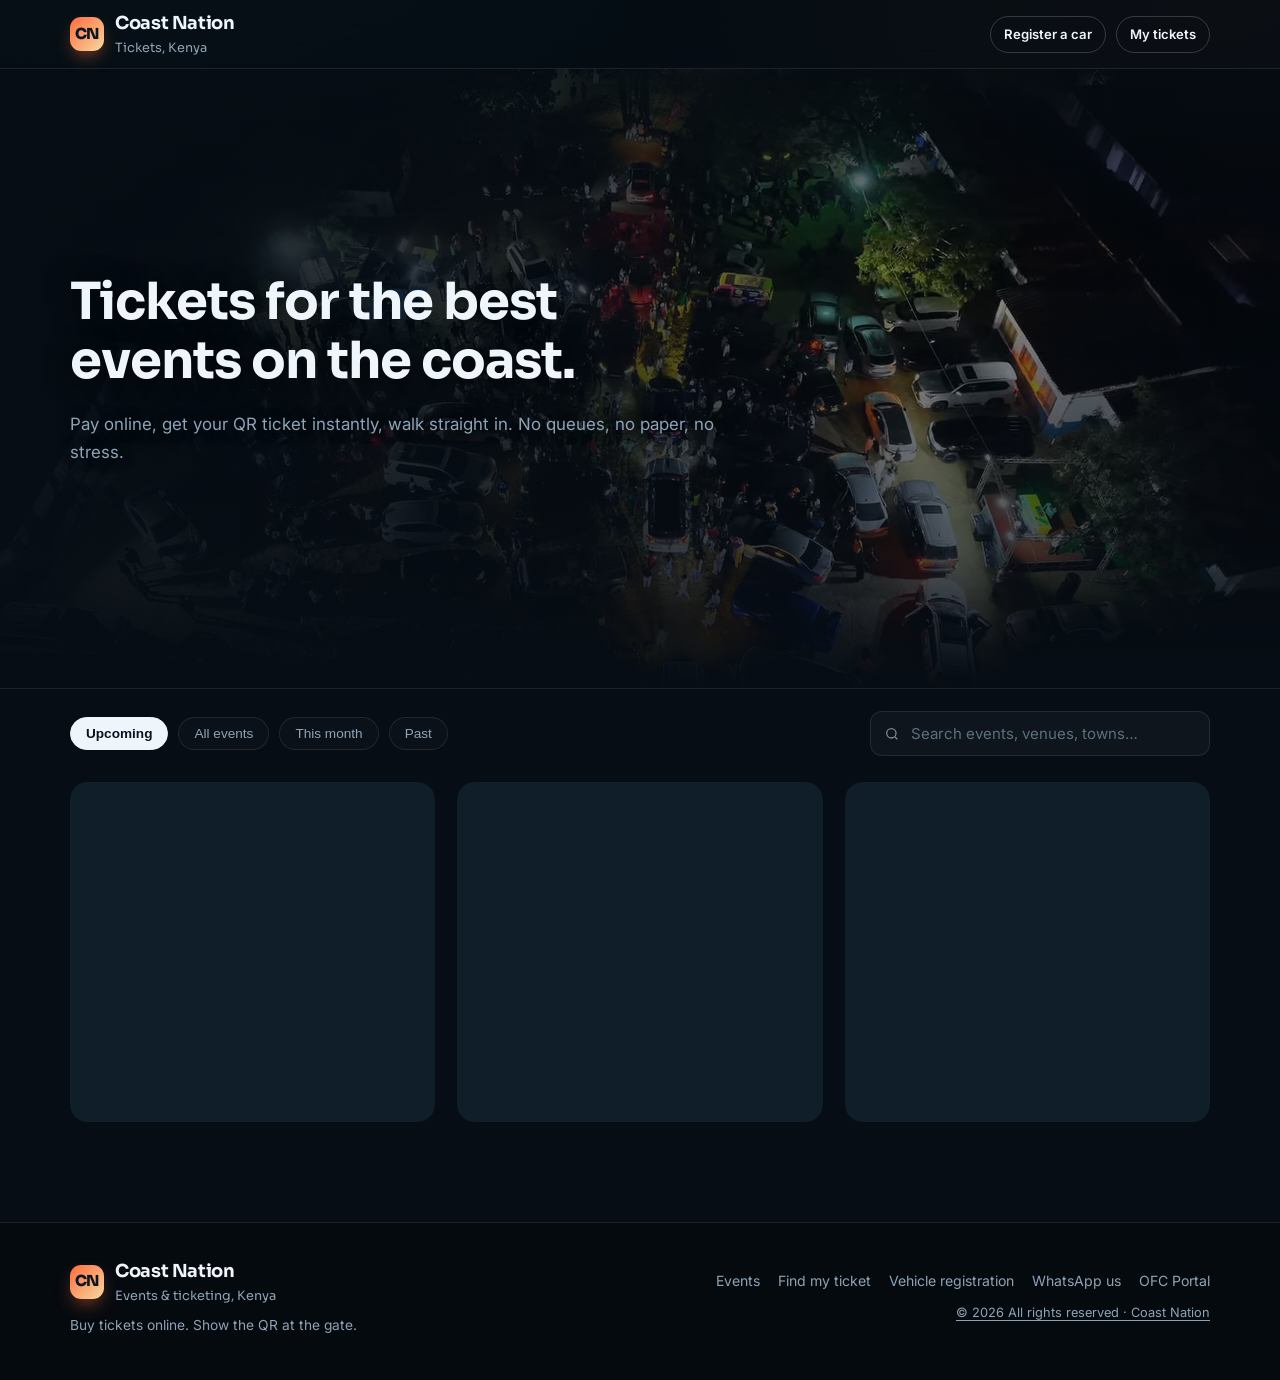
==== index.html @ 771a80d5 "Fix vehicle form submit handler Co-Authored-By: Claude Opus 5.5 <noreply@anthropic.com>" ====
<!DOCTYPE html>
<html lang="en">
<head>
<meta charset="utf-8">
<meta name="viewport" content="width=device-width, initial-scale=1, maximum-scale=1">
<title>Coast Nation — Event tickets in Kenya</title>
<meta name="description" content="Buy tickets online for the best events on the Kenyan coast. Instant QR tickets straight to your phone.">
<link rel="preconnect" href="https://fonts.googleapis.com">
<link rel="preconnect" href="https://fonts.gstatic.com" crossorigin>
<link href="https://fonts.googleapis.com/css2?family=Sora:wght@400;600;700;800&family=Inter:wght@400;500;600;700&display=swap" rel="stylesheet">
<link rel="stylesheet" href="assets/css/style.css?v=202610061915">
</head>
<body>

<header class="topbar" id="topbar"></header>

<section class="hero">
  <div class="hero-media" aria-hidden="true">
    <video id="heroVideo" autoplay muted loop playsinline preload="metadata"
           poster="assets/video/hero-poster.jpg">
      <source src="assets/video/hero.mp4" type="video/mp4">
      <source src="assets/video/hero.webm" type="video/webm">
    </video>
    <div class="hero-scrim"></div>
  </div>
  <div class="wrap hero-content">
    <h1>Tickets for the best<br>events on the coast.</h1>
    <p class="lead">Pay online, get your QR ticket instantly, walk straight in. No queues, no paper, no stress.</p>
    <div class="hero-stats" id="heroStats"></div>
  </div>
</section>

<section class="section">
  <div class="wrap">
    <div class="filters">
      <button class="chip active" data-filter="upcoming">Upcoming</button>
      <button class="chip" data-filter="all">All events</button>
      <button class="chip" data-filter="month">This month</button>
      <button class="chip" data-filter="past">Past</button>
      <div class="search-box">
        <svg width="16" height="16" viewBox="0 0 24 24" fill="none" stroke="currentColor" stroke-width="2"><circle cx="11" cy="11" r="7"/><path d="M20 20l-3.5-3.5"/></svg>
        <input id="search" type="search" placeholder="Search events, venues, towns…">
      </div>
    </div>

    <div class="grid" id="grid">
      <div class="skeleton"></div><div class="skeleton"></div><div class="skeleton"></div>
    </div>
  </div>
</section>

<footer class="footer" id="footer"></footer>

<script src="assets/js/vendor/supabase.js"></script>
<script src="assets/js/config.js?v=202610061915"></script>
<script src="assets/js/common.js?v=202610061915"></script>
<script src="assets/js/public.js?v=202610061915"></script>
</body>
</html>
---- assets/css/style.css ----
/* ============================================================
   Coast Nation — ticketing platform
   ============================================================ */
:root{
  --bg:#060d14;
  --bg-2:#0b1620;
  --card:#101e2a;
  --card-2:#152634;
  --line:rgba(255,255,255,.09);
  --line-strong:rgba(255,255,255,.18);
  --text:#eef5fb;
  --muted:#8ea3b5;
  --coral:#ff6b3d;
  --coral-dim:#e0552a;
  --teal:#2ee6c5;
  --sand:#f7d9a0;
  --danger:#ff5f6d;
  --ok:#3ddc97;
  --warn:#ffc857;
  --radius:18px;
  --radius-sm:12px;
  --shadow:0 18px 40px -18px rgba(0,0,0,.9);
  --maxw:1180px;
}

*{box-sizing:border-box}
html,body{margin:0;padding:0}
/* no double-tap zoom on phones (fast PIN typing, quick taps at the gate); pinch-zoom still works */
html{touch-action:manipulation;-webkit-text-size-adjust:100%}
body{
  background:
    radial-gradient(1100px 600px at 12% -10%, rgba(46,230,197,.10), transparent 60%),
    radial-gradient(900px 500px at 95% 0%, rgba(255,107,61,.12), transparent 60%),
    var(--bg);
  color:var(--text);
  font-family:'Inter',system-ui,-apple-system,'Segoe UI',Roboto,sans-serif;
  font-size:16px;
  line-height:1.6;
  min-height:100vh;
  -webkit-font-smoothing:antialiased;
}
h1,h2,h3,h4{font-family:'Sora',system-ui,sans-serif;line-height:1.15;margin:0 0 .4em;letter-spacing:-.02em}
h1{font-size:clamp(2rem,5vw,3.2rem);font-weight:700}
h2{font-size:clamp(1.4rem,3vw,2rem);font-weight:600}
h3{font-size:1.15rem;font-weight:600}
a{color:inherit;text-decoration:none}
p{margin:0 0 1em}
img{max-width:100%;display:block}
.wrap{width:100%;max-width:var(--maxw);margin:0 auto;padding:0 20px}
.muted{color:var(--muted)}
.small{font-size:.86rem}
.center{text-align:center}
.hidden{display:none !important}

/* ---------- top bar ---------- */
.topbar{
  position:sticky;top:0;z-index:50;
  backdrop-filter:blur(14px);
  background:rgba(6,13,20,.78);
  border-bottom:1px solid var(--line);
}
.topbar-inner{display:flex;align-items:center;justify-content:space-between;gap:16px;height:68px}
.brand{display:flex;align-items:center;gap:11px;font-family:'Sora',sans-serif;font-weight:700;font-size:1.12rem;letter-spacing:-.02em}
.brand-mark{
  width:34px;height:34px;border-radius:11px;flex:none;
  background:linear-gradient(135deg,var(--coral),var(--sand));
  display:grid;place-items:center;color:#0b1620;font-weight:800;font-size:.95rem;
  box-shadow:0 8px 20px -8px var(--coral);
  overflow:hidden;
}
.brand-mark.has-logo{background:var(--card-2);box-shadow:none}
.brand-mark img{width:100%;height:100%;object-fit:cover}
.brand span.sub{color:var(--muted);font-weight:400;font-size:.8rem;display:block;letter-spacing:0}
.nav-actions{display:flex;align-items:center;gap:10px}

/* ---------- buttons ---------- */
.btn{
  display:inline-flex;align-items:center;justify-content:center;gap:8px;
  padding:11px 18px;border-radius:999px;border:1px solid transparent;
  font-weight:600;font-size:.93rem;cursor:pointer;
  transition:transform .12s ease, background .18s ease, border-color .18s ease, opacity .18s;
  font-family:inherit;white-space:nowrap;
}
.btn:active{transform:translateY(1px)}
.btn-primary{background:linear-gradient(135deg,var(--coral),var(--coral-dim));color:#fff;box-shadow:0 12px 26px -14px var(--coral)}
.btn-primary:hover{filter:brightness(1.07)}
.btn-ghost{background:transparent;border-color:var(--line-strong);color:var(--text)}
.btn-ghost:hover{border-color:var(--teal);color:var(--teal)}
.btn-soft{background:var(--card-2);border-color:var(--line);color:var(--text)}
.btn-soft:hover{border-color:var(--line-strong)}
.btn-danger{background:transparent;border-color:rgba(255,95,109,.4);color:var(--danger)}
.btn-danger:hover{background:rgba(255,95,109,.1)}
.btn-sm{padding:7px 13px;font-size:.82rem}
.btn-block{width:100%}
.btn[disabled]{opacity:.5;cursor:not-allowed}

/* ---------- hero (video banner) ---------- */
.hero{
  position:relative;overflow:hidden;padding:0;
  min-height:min(76vh,620px);display:flex;align-items:center;
  border-bottom:1px solid var(--line);
}
.hero-media{position:absolute;inset:0;z-index:0;background:#06121b}
.hero-media video{
  width:100%;height:100%;object-fit:cover;display:block;
  filter:saturate(1.06) contrast(1.03);
}
.hero-scrim{
  position:absolute;inset:0;
  background:
    linear-gradient(90deg, rgba(6,13,20,.94) 0%, rgba(6,13,20,.78) 38%, rgba(6,13,20,.34) 72%, rgba(6,13,20,.55) 100%),
    linear-gradient(180deg, rgba(6,13,20,.70) 0%, rgba(6,13,20,.12) 32%, rgba(6,13,20,.55) 78%, var(--bg) 100%);
}
.hero-content{position:relative;z-index:1;padding-top:66px;padding-bottom:58px}
.hero h1{text-shadow:0 2px 26px rgba(0,0,0,.6)}
.hero-content .lead{text-shadow:0 1px 14px rgba(0,0,0,.7)}
@media (prefers-reduced-motion: reduce){
  .hero-media video{display:none}
  .hero-media{background:#06121b url(../video/hero-poster.jpg) center/cover no-repeat}
}
.hero .eyebrow{
  display:inline-flex;align-items:center;gap:8px;
  font-size:.76rem;letter-spacing:.16em;text-transform:uppercase;
  color:var(--teal);border:1px solid rgba(46,230,197,.28);
  padding:6px 14px;border-radius:999px;margin-bottom:20px;background:rgba(46,230,197,.06)
}
.hero p.lead{font-size:1.06rem;color:var(--muted);max-width:60ch}
.hero-stats{display:flex;gap:28px;flex-wrap:wrap;margin-top:26px}
.hero-stat b{display:block;font-family:'Sora',sans-serif;font-size:1.5rem}
.hero-stat span{font-size:.8rem;color:var(--muted);text-transform:uppercase;letter-spacing:.1em}

/* ---------- filter bar ---------- */
.filters{display:flex;gap:10px;flex-wrap:wrap;align-items:center;margin:8px 0 26px}
.chip{
  padding:8px 15px;border-radius:999px;border:1px solid var(--line);
  background:rgba(255,255,255,.02);font-size:.85rem;cursor:pointer;color:var(--muted);
  transition:.16s;
}
.chip:hover{border-color:var(--line-strong);color:var(--text)}
.chip.active{background:var(--text);color:#0a1420;border-color:var(--text);font-weight:600}
.search-box{position:relative;margin-left:auto;min-width:230px;flex:1;max-width:340px}
.search-box input{padding-left:40px}
.search-box svg{position:absolute;left:14px;top:50%;transform:translateY(-50%);opacity:.5}

/* ---------- grid + cards ---------- */
.grid{display:grid;gap:22px;grid-template-columns:repeat(auto-fill,minmax(280px,1fr))}
.event-card{
  background:linear-gradient(180deg,var(--card),var(--bg-2));
  border:1px solid var(--line);border-radius:var(--radius);
  overflow:hidden;display:flex;flex-direction:column;
  transition:transform .2s ease,border-color .2s ease,box-shadow .2s ease;
}
.event-card:hover{transform:translateY(-4px);border-color:var(--line-strong);box-shadow:var(--shadow)}
.event-img{position:relative;aspect-ratio:1/1;background:var(--card-2);overflow:hidden}
.event-img img{width:100%;height:100%;object-fit:cover}
.event-img .placeholder{
  width:100%;height:100%;display:grid;place-items:center;
  background:linear-gradient(135deg,#123044,#1d4a4a);color:rgba(255,255,255,.25);
  font-family:'Sora',sans-serif;font-size:2rem;font-weight:700;
}
.date-badge{
  position:absolute;top:12px;left:12px;background:rgba(6,13,20,.86);backdrop-filter:blur(8px);
  border:1px solid var(--line-strong);border-radius:12px;padding:7px 11px;text-align:center;line-height:1.1;
}
.date-badge b{display:block;font-family:'Sora',sans-serif;font-size:1.15rem}
.date-badge span{font-size:.66rem;letter-spacing:.14em;text-transform:uppercase;color:var(--muted)}
.tag{
  position:absolute;top:12px;right:12px;background:rgba(255,107,61,.92);color:#fff;
  font-size:.7rem;font-weight:700;letter-spacing:.08em;text-transform:uppercase;padding:5px 10px;border-radius:999px;
}
.tag.soldout{background:rgba(255,95,109,.92)}
.event-body{padding:16px 17px 18px;display:flex;flex-direction:column;gap:7px;flex:1}
.event-body h3{margin:0}
.meta-row{display:flex;align-items:center;gap:7px;color:var(--muted);font-size:.85rem}
.event-foot{margin-top:auto;padding-top:14px;display:flex;align-items:flex-end;justify-content:space-between;gap:10px}
.price{font-family:'Sora',sans-serif;font-weight:600;font-size:.92rem;line-height:1.32;min-width:0}
.price small{color:var(--muted);font-weight:400;font-size:.68rem;display:block;letter-spacing:.12em;text-transform:uppercase;margin-bottom:2px}

/* ---------- sections ---------- */
.section{padding:14px 0 60px}
.section-head{display:flex;align-items:end;justify-content:space-between;gap:16px;margin-bottom:18px;flex-wrap:wrap}

/* ---------- empty / loading ---------- */
.empty{
  border:1px dashed var(--line-strong);border-radius:var(--radius);
  padding:54px 24px;text-align:center;color:var(--muted);
}
.skeleton{background:var(--card);border-radius:var(--radius);height:340px;animation:pulse 1.4s ease-in-out infinite}
@keyframes pulse{0%,100%{opacity:.45}50%{opacity:.8}}
.spinner{
  width:18px;height:18px;border-radius:50%;border:2px solid rgba(255,255,255,.25);
  border-top-color:#fff;animation:spin .7s linear infinite;display:inline-block;
}
@keyframes spin{to{transform:rotate(360deg)}}

/* ---------- forms ---------- */
label{display:block;font-size:.82rem;font-weight:600;color:var(--muted);margin-bottom:6px;letter-spacing:.01em}
input,select,textarea{
  width:100%;padding:12px 14px;border-radius:var(--radius-sm);
  background:rgba(255,255,255,.035);border:1px solid var(--line);
  color:var(--text);font-family:inherit;font-size:.94rem;transition:.16s;
}
input:focus,select:focus,textarea:focus{outline:none;border-color:var(--teal);background:rgba(46,230,197,.05)}
input::placeholder,textarea::placeholder{color:#59707f}
textarea{min-height:100px;resize:vertical}
select option{background:var(--bg-2);color:var(--text)}
/* iPhone zooms into any field under 16px when it's focused */
@media (max-width:820px){input,select,textarea{font-size:16px}}
.field{margin-bottom:16px}
.field-row{display:grid;gap:14px;grid-template-columns:1fr 1fr}
.field-row-3{display:grid;gap:14px;grid-template-columns:repeat(3,1fr)}
.checkbox{display:flex;align-items:center;gap:10px;font-size:.9rem;color:var(--text);font-weight:500}
.checkbox input{width:auto;margin:0}

/* ---------- panels ---------- */
.panel{background:var(--card);border:1px solid var(--line);border-radius:var(--radius);padding:22px}
.panel + .panel{margin-top:18px}
.panel-head{display:flex;align-items:center;justify-content:space-between;gap:14px;margin-bottom:16px;flex-wrap:wrap}

/* ---------- event detail ---------- */
.detail{display:grid;grid-template-columns:minmax(0,1fr) 380px;gap:34px;padding:34px 0 60px;align-items:start}
.detail-top{display:grid;grid-template-columns:260px minmax(0,1fr);gap:24px;align-items:start}
.detail-poster{border-radius:var(--radius);overflow:hidden;border:1px solid var(--line);aspect-ratio:1/1;background:var(--card-2)}
.detail-poster img{width:100%;height:100%;object-fit:cover}
.info-list{display:grid;gap:12px;margin:22px 0}
.info-item{display:flex;gap:12px;align-items:flex-start;padding:13px 15px;background:rgba(255,255,255,.025);border:1px solid var(--line);border-radius:var(--radius-sm)}
.info-item .k{font-size:.72rem;text-transform:uppercase;letter-spacing:.12em;color:var(--muted)}
.info-item .v{font-weight:600}
.buy-box{position:sticky;top:88px}
.tt-option{
  border:1px solid var(--line);border-radius:var(--radius-sm);padding:14px;
  display:flex;align-items:center;justify-content:space-between;gap:12px;margin-bottom:10px;
  background:rgba(255,255,255,.02);transition:.16s;
}
.tt-option:hover{border-color:var(--line-strong)}
.tt-option.picked{border-color:var(--teal);background:rgba(46,230,197,.06)}
.tt-option .name{font-weight:600}
.qty{display:flex;align-items:center;gap:8px}
.qty button{
  width:30px;height:30px;border-radius:9px;border:1px solid var(--line-strong);
  background:transparent;color:var(--text);cursor:pointer;font-size:1rem;line-height:1;
}
.qty button:hover{border-color:var(--teal);color:var(--teal)}
.qty span{min-width:22px;text-align:center;font-weight:600}
.total-row{display:flex;justify-content:space-between;align-items:center;padding:14px 0;border-top:1px solid var(--line);margin-top:8px}
.total-row b{font-family:'Sora',sans-serif;font-size:1.3rem}

/* ---------- ticket / confirmation ---------- */
.ticket-stub{
  background:linear-gradient(135deg,var(--card),var(--card-2));
  border:1px solid var(--line-strong);border-radius:var(--radius);
  padding:20px;display:flex;gap:20px;align-items:center;margin-bottom:14px;flex-wrap:wrap;
}
.ticket-stub .qr{background:#fff;padding:8px;border-radius:12px;flex:none;line-height:0}
.ticket-stub .qr svg{display:block;width:132px;height:132px}
.ticket-stub .qr.qr-fallback{background:#fff;color:#0b1620;width:132px;height:132px;display:grid;place-items:center;text-align:center;padding:10px;line-height:1.3}
.qr-fallback-inner b{display:block;font-family:ui-monospace,'SF Mono',Menlo,monospace;font-size:.9rem;letter-spacing:.04em;margin-top:6px;word-break:break-all}
.ticket-poster{width:64px;height:64px;border-radius:10px;object-fit:cover;flex:none;border:1px solid var(--line-strong);display:block}
.ticket-poster.placeholder{display:grid;place-items:center;background:linear-gradient(135deg,#123044,#1d4a4a);font-family:Sora,sans-serif;font-weight:700;color:rgba(255,255,255,.4)}
.ticket-head{display:flex;gap:12px;align-items:center;margin-bottom:6px}
@media print{.ticket-poster{-webkit-print-color-adjust:exact;print-color-adjust:exact}}
.ticket-code{font-family:ui-monospace,'SF Mono',Menlo,monospace;font-size:1.05rem;letter-spacing:.08em;color:var(--sand)}

/* ---------- badges ---------- */
.badge{display:inline-flex;align-items:center;gap:6px;padding:4px 10px;border-radius:999px;font-size:.74rem;font-weight:700;letter-spacing:.04em;text-transform:uppercase}
.badge.ok{background:rgba(61,220,151,.14);color:var(--ok)}
.badge.warn{background:rgba(255,200,87,.14);color:var(--warn)}
.badge.bad{background:rgba(255,95,109,.14);color:var(--danger)}
.badge.info{background:rgba(46,230,197,.13);color:var(--teal)}
.badge.dim{background:rgba(255,255,255,.07);color:var(--muted)}

/* ---------- tables ---------- */
.table-wrap{overflow-x:auto;border:1px solid var(--line);border-radius:var(--radius)}
table{width:100%;border-collapse:collapse;font-size:.89rem;min-width:620px}
th{
  text-align:left;padding:12px 14px;background:rgba(255,255,255,.03);
  font-size:.72rem;letter-spacing:.12em;text-transform:uppercase;color:var(--muted);font-weight:700;
  white-space:nowrap;
}
td{padding:13px 14px;border-top:1px solid var(--line);vertical-align:middle}
tbody tr:hover{background:rgba(255,255,255,.02)}

/* ---------- footer ---------- */
.footer{border-top:1px solid var(--line);padding:34px 0 44px;margin-top:40px;background:rgba(0,0,0,.25)}
.footer-inner{display:flex;justify-content:space-between;gap:20px;flex-wrap:wrap;align-items:center}
.footer-links{display:flex;gap:18px;flex-wrap:wrap;font-size:.88rem;color:var(--muted)}
.footer-links a:hover{color:var(--teal)}
#secretKey{
  text-decoration:underline;text-underline-offset:3px;cursor:pointer;
  color:var(--muted);font-size:.8rem;user-select:none;-webkit-user-select:none;
  transition:color .2s;
}
#secretKey:hover{color:#a9bccc}
#secretKey.armed{color:var(--sand)}

/* ---------- toast ---------- */
#toast{
  position:fixed;left:50%;bottom:26px;transform:translateX(-50%) translateY(140%);
  background:var(--card-2);border:1px solid var(--line-strong);border-radius:14px;
  padding:13px 20px;box-shadow:var(--shadow);z-index:200;max-width:92vw;
  transition:transform .28s cubic-bezier(.2,.8,.3,1);font-size:.92rem;
}
#toast.show{transform:translateX(-50%) translateY(0)}
#toast.err{border-color:rgba(255,95,109,.5)}
#toast.ok{border-color:rgba(61,220,151,.5)}
#toast.warn{border-color:rgba(255,200,87,.55)}

/* the Settings door — hidden from a staff account */
.side-nav button.hidden{display:none}

/* ---------- modal ---------- */
.modal-backdrop{
  position:fixed;inset:0;background:rgba(3,8,12,.8);backdrop-filter:blur(6px);
  z-index:150;display:flex;align-items:flex-start;justify-content:center;padding:28px 16px;overflow-y:auto;
}
.modal{
  background:var(--bg-2);border:1px solid var(--line-strong);border-radius:var(--radius);
  width:100%;max-width:680px;box-shadow:var(--shadow);margin:auto 0;
}
.modal-head{display:flex;align-items:center;justify-content:space-between;padding:20px 22px;border-bottom:1px solid var(--line)}
.modal-body{padding:22px}
.modal-foot{padding:16px 22px;border-top:1px solid var(--line);display:flex;justify-content:flex-end;gap:10px}
.x-btn{background:none;border:none;color:var(--muted);font-size:1.5rem;cursor:pointer;line-height:1;padding:0 4px}
.x-btn:hover{color:var(--text)}

/* ---------- admin ---------- */
.pin-screen{min-height:100vh;display:grid;place-items:center;padding:24px}
.pin-card{width:100%;max-width:380px;background:var(--card);border:1px solid var(--line);border-radius:22px;padding:34px 28px;text-align:center;box-shadow:var(--shadow)}
.pin-dots{display:flex;gap:9px;justify-content:center;margin:22px 0}
.pin-dot{width:12px;height:12px;border-radius:50%;border:1.5px solid var(--line-strong);transition:.2s}
.pin-dot.filled{background:var(--coral);border-color:var(--coral);transform:scale(1.12)}
.keypad{display:grid;grid-template-columns:repeat(3,1fr);gap:11px;margin-top:8px}
.keypad button{
  aspect-ratio:1.55/1;border-radius:14px;border:1px solid var(--line);
  background:rgba(255,255,255,.03);color:var(--text);font-size:1.25rem;font-family:'Sora',sans-serif;cursor:pointer;transition:.13s;
}
.keypad button:hover{background:rgba(255,255,255,.08);border-color:var(--line-strong)}
.keypad button:active{transform:scale(.96)}
.shake{animation:shake .4s}
@keyframes shake{0%,100%{transform:translateX(0)}20%{transform:translateX(-9px)}40%{transform:translateX(9px)}60%{transform:translateX(-5px)}80%{transform:translateX(5px)}}

.admin-shell{display:grid;grid-template-columns:238px 1fr;min-height:100vh}
.sidebar{background:rgba(0,0,0,.28);border-right:1px solid var(--line);padding:22px 16px;position:sticky;top:0;height:100vh;overflow-y:auto}
.side-nav{display:flex;flex-direction:column;gap:4px;margin-top:22px}
.side-nav button{
  display:flex;align-items:center;gap:11px;width:100%;text-align:left;
  padding:11px 13px;border-radius:12px;border:none;background:transparent;
  color:var(--muted);font-family:inherit;font-size:.93rem;font-weight:500;cursor:pointer;transition:.15s;
}
.side-nav button:hover{background:rgba(255,255,255,.05);color:var(--text)}
.side-nav button.active{background:rgba(255,107,61,.14);color:var(--coral);font-weight:600}
.side-nav button svg{width:18px;height:18px;flex:none}
.admin-main{padding:26px 28px 70px;overflow-x:hidden}
.admin-head{display:flex;align-items:center;justify-content:space-between;gap:16px;margin-bottom:26px;flex-wrap:wrap}
.stat-grid{display:grid;gap:15px;grid-template-columns:repeat(auto-fit,minmax(196px,1fr));margin-bottom:26px}
.stat{background:var(--card);border:1px solid var(--line);border-radius:var(--radius);padding:17px 19px}
.stat .k{font-size:.72rem;letter-spacing:.12em;text-transform:uppercase;color:var(--muted)}
.stat .v{font-family:'Sora',sans-serif;font-size:clamp(1.25rem,2.1vw,1.7rem);font-weight:700;margin-top:4px;letter-spacing:-.02em;white-space:nowrap;overflow:hidden;text-overflow:ellipsis}
.stat.accent .v{color:var(--coral)}
.stat.teal .v{color:var(--teal)}
.stat.loss .v{color:var(--danger)}

/* ---------- expected results (the ledger) ---------- */
.ledger-grid{display:grid;gap:18px;grid-template-columns:repeat(auto-fit,minmax(330px,1fr))}
.ledger-side{border-top:2px solid transparent}
.ledger-side.income{border-top-color:rgba(46,230,197,.55)}
.ledger-side.expense{border-top-color:rgba(255,95,109,.5)}
.amt-in{color:var(--teal)}
.amt-out{color:var(--danger)}

.cat-chips{display:flex;flex-wrap:wrap;gap:7px;margin:0 0 14px}
.cat-chips .chip{
  display:inline-flex;align-items:center;gap:7px;background:rgba(255,255,255,.04);
  border:1px solid var(--line);border-radius:999px;padding:5px 11px;font-size:.78rem;
}
.cat-chips .chip b{font-size:.78rem}

.ledger-row{
  display:flex;align-items:center;gap:12px;padding:11px 0;border-top:1px solid var(--line);
}
.ledger-row:first-of-type{border-top:none}
.ledger-row .row-actions{min-width:0}

.icon-btn{
  background:rgba(255,255,255,.04);border:1px solid var(--line);color:var(--muted);
  border-radius:9px;padding:6px 7px;cursor:pointer;display:inline-flex;line-height:0;
  transition:color .15s,border-color .15s,background .15s;
}
.icon-btn:hover{color:var(--text);border-color:var(--line-strong);background:rgba(255,255,255,.07)}
.icon-btn.danger:hover{color:var(--danger);border-color:rgba(255,95,109,.5)}

.ledger-bottom{
  margin-top:20px;display:flex;align-items:center;justify-content:space-between;
  gap:16px;flex-wrap:wrap;
}
.ledger-bottom.good{border-color:rgba(46,230,197,.4);background:rgba(46,230,197,.06)}
.ledger-bottom.bad{border-color:rgba(255,95,109,.4);background:rgba(255,95,109,.06)}
.ledger-sum{display:flex;align-items:baseline;gap:10px;flex-wrap:wrap;font-family:'Sora',sans-serif}
.ledger-sum .op{color:var(--muted);font-weight:600}
.ledger-sum b{font-size:1.35rem;letter-spacing:-.02em}

/* ---------- charts ---------- */
.chart-grid{display:grid;gap:16px;grid-template-columns:repeat(auto-fit,minmax(340px,1fr));margin-bottom:16px}
.chart-grid.full{grid-template-columns:1fr}
figure.chart{
  margin:0;background:var(--card);border:1px solid var(--line);
  border-radius:var(--radius);padding:18px 20px 14px;
}
figure.chart figcaption{margin-bottom:12px}
figure.chart figcaption h3{margin:0 0 2px;font-size:1rem}
figure.chart figcaption p{margin:0}
.chart-plot{position:relative}
.chart-plot svg{width:100%;height:220px;display:block;overflow:visible}
.chart-plot svg.c-hbars{height:auto}
.chart-plot svg [hidden]{display:none}
.c-grid{stroke:rgba(255,255,255,.10);stroke-width:1}
.c-axis{fill:var(--muted);font-size:11px;font-family:'Inter',sans-serif;letter-spacing:.02em}
.c-cross{stroke:rgba(255,255,255,.28);stroke-width:1}
.c-name{fill:var(--text);font-size:13px;font-family:'Inter',sans-serif;font-weight:500}
.c-value{fill:var(--muted);font-size:13px;font-family:'Sora',sans-serif;font-weight:600}
.c-track{fill:rgba(255,255,255,.055)}
.c-row:hover .c-track{fill:rgba(255,255,255,.1)}
.chart-tip{
  position:absolute;top:-4px;transform:translateY(-100%);
  background:var(--bg-2);border:1px solid var(--line-strong);border-radius:10px;
  padding:7px 11px;font-size:.8rem;pointer-events:none;white-space:nowrap;
  box-shadow:var(--shadow);z-index:5;
}
.chart-tip b{display:block;font-family:'Sora',sans-serif}
.chart-tip span{color:var(--muted)}
.chart-table{margin-top:12px}
.chart-table summary{cursor:pointer;color:var(--muted);font-size:.8rem;list-style:none}
.chart-table summary::-webkit-details-marker{display:none}
.chart-table summary::before{content:"▸ ";}
.chart-table[open] summary::before{content:"▾ ";}
.chart-table table{min-width:0;margin-top:10px;font-size:.82rem}
.chart-table td,.chart-table th{padding:6px 10px}
.chart-table{max-height:none}
.chart-table > table{display:block;max-height:240px;overflow:auto}

.status-rows{display:grid;gap:12px}
.status-row{display:grid;grid-template-columns:130px 1fr 92px;gap:12px;align-items:center}
.status-key{display:flex;align-items:center;gap:8px;font-size:.88rem;font-weight:500}
.status-key i{width:10px;height:10px;border-radius:3px;flex:none}
.status-track{height:12px;border-radius:99px;background:rgba(255,255,255,.055);overflow:hidden}
.status-track i{display:block;height:100%;border-radius:99px}
.status-val{text-align:right;font-family:'Sora',sans-serif;font-weight:600}

/* ---------- segmented picker + OTP ---------- */
.seg{display:flex;gap:8px}
.seg-btn{
  flex:1;padding:13px 10px;border-radius:var(--radius-sm);
  border:1px solid var(--line);background:rgba(255,255,255,.02);
  color:var(--muted);font-family:inherit;font-size:.95rem;font-weight:600;cursor:pointer;transition:.16s;
}
.seg-btn:hover:not([disabled]){border-color:var(--line-strong);color:var(--text)}
.seg-btn.active{border-color:var(--teal);background:rgba(46,230,197,.08);color:var(--teal)}
.seg-btn[disabled]{opacity:.4;cursor:not-allowed}

.otp{display:flex;gap:9px;justify-content:space-between;max-width:340px}
.otp-box{
  width:100%;aspect-ratio:3/4;max-width:50px;text-align:center;
  font-size:1.5rem;font-family:'Sora',sans-serif;font-weight:600;
  padding:0;border-radius:var(--radius-sm);
}
.otp-box:focus{border-color:var(--coral);background:rgba(255,107,61,.06)}

/* ---------- verify page ---------- */
.verify-wrap{min-height:100vh;display:grid;place-items:center;padding:24px}
.verify-card{width:100%;max-width:440px;background:var(--card);border:1px solid var(--line);border-radius:22px;padding:30px;box-shadow:var(--shadow)}
.verify-head{display:flex;align-items:center;gap:14px;margin-bottom:20px}
.verify-icon{width:56px;height:56px;border-radius:50%;display:grid;place-items:center;flex:none}
.verify-icon svg{width:30px;height:30px}
.verify-card.ok .verify-icon{background:rgba(61,220,151,.14);color:var(--ok)}
.verify-card.warn .verify-icon{background:rgba(255,200,87,.14);color:var(--warn)}
.verify-card.bad .verify-icon{background:rgba(255,95,109,.14);color:var(--danger)}
.verify-card.ok{border-color:rgba(61,220,151,.45)}
.verify-card.warn{border-color:rgba(255,200,87,.45)}
.verify-card.bad{border-color:rgba(255,95,109,.45)}
.verify-title{font-family:'Sora',sans-serif;font-size:1.4rem;font-weight:700;line-height:1.2}
.verify-rows{display:grid;gap:1px;background:var(--line);border-radius:var(--radius-sm);overflow:hidden;margin:18px 0}
.verify-rows > div{background:var(--card);padding:12px 14px;display:flex;justify-content:space-between;gap:14px;font-size:.92rem}
.verify-rows .k{color:var(--muted)}
.verify-rows .v{font-weight:600;text-align:right}

.setup-steps{margin:0 0 18px;padding-left:20px;color:var(--muted);line-height:1.65}
.setup-steps li{margin-bottom:7px}
.setup-steps b{color:var(--text)}
.setup-steps code{background:rgba(255,255,255,.07);padding:1px 6px;border-radius:5px;font-size:.92em}
#tgOut{line-height:1.7}
#tgOut .badge{margin-right:6px}

.row-actions{display:flex;gap:6px;flex-wrap:wrap;justify-content:flex-end;min-width:104px}

.danger-zone{border-color:rgba(255,95,109,.35);background:rgba(255,95,109,.04)}
.danger-zone h3{color:var(--danger)}
.danger-row{display:flex;align-items:center;justify-content:space-between;gap:14px;flex-wrap:wrap;padding:12px 0;border-top:1px solid var(--line)}
.danger-row:first-of-type{border-top:none}

@media (max-width:620px){
  .status-row{grid-template-columns:110px 1fr 72px;gap:8px}
  figure.chart{padding:16px 14px 12px}
  .stat-grid{grid-template-columns:repeat(auto-fit,minmax(140px,1fr));gap:10px}
  .stat{padding:13px 14px}
}

.admin-event-card{
  background:var(--card);border:1px solid var(--line);border-radius:var(--radius);
  padding:16px;display:flex;gap:16px;align-items:flex-start;margin-bottom:14px;flex-wrap:wrap;
}
.admin-event-card .thumb{width:86px;height:86px;border-radius:13px;overflow:hidden;flex:none;background:var(--card-2)}
.admin-event-card .thumb img{width:100%;height:100%;object-fit:cover}
.admin-event-card .grow{flex:1;min-width:210px}
.tt-row{
  display:flex;align-items:center;gap:12px;justify-content:space-between;
  padding:10px 13px;border:1px solid var(--line);border-radius:11px;margin-top:8px;background:rgba(255,255,255,.02);flex-wrap:wrap;
}
.tt-row.off{opacity:.62}
.switch{display:inline-flex;align-items:center;gap:7px;cursor:pointer;color:var(--muted);user-select:none;margin:0}
.switch input{position:absolute;opacity:0;width:0;height:0}
.switch .track{
  width:38px;height:21px;border-radius:99px;background:rgba(255,255,255,.14);
  border:1px solid var(--line-strong);position:relative;transition:.18s;flex:none;
}
.switch .knob{
  position:absolute;top:2px;left:2px;width:15px;height:15px;border-radius:50%;
  background:var(--muted);transition:.18s;
}
.switch input:checked + .track{background:rgba(61,220,151,.28);border-color:rgba(61,220,151,.6)}
.switch input:checked + .track .knob{left:20px;background:var(--ok)}
.switch input:focus-visible + .track{outline:2px solid var(--teal);outline-offset:2px}

.progress{height:5px;border-radius:99px;background:rgba(255,255,255,.09);overflow:hidden;margin-top:7px;max-width:230px}
.progress i{display:block;height:100%;background:linear-gradient(90deg,var(--teal),var(--coral))}

.img-drop{
  border:1.5px dashed var(--line-strong);border-radius:var(--radius-sm);
  aspect-ratio:1/1;display:grid;place-items:center;cursor:pointer;
  background:rgba(255,255,255,.02);text-align:center;padding:14px;overflow:hidden;position:relative;
}
.img-drop:hover{border-color:var(--teal)}
.img-drop img{width:100%;height:100%;object-fit:cover;position:absolute;inset:0}

.logo-drop{
  width:104px;height:104px;border-radius:26px;border:1.5px dashed var(--line-strong);
  display:grid;place-items:center;cursor:pointer;overflow:hidden;background:rgba(255,255,255,.02);
  text-align:center;flex:none;
}
.logo-drop:hover{border-color:var(--teal)}
.logo-drop img{width:100%;height:100%;object-fit:cover}

.scan-result{border-radius:var(--radius);padding:26px;text-align:center;margin-top:18px;border:1px solid var(--line)}
.scan-result.valid{background:rgba(61,220,151,.12);border-color:rgba(61,220,151,.45)}
.scan-result.used{background:rgba(255,200,87,.12);border-color:rgba(255,200,87,.45)}
.scan-result.bad{background:rgba(255,95,109,.12);border-color:rgba(255,95,109,.45)}
.scan-result .big{font-family:'Sora',sans-serif;font-size:1.5rem;font-weight:700;margin-bottom:6px;display:flex;align-items:center;justify-content:center;gap:10px}
.scan-result .big svg{width:26px;height:26px;flex:none}

.steps{display:flex;gap:8px;margin-bottom:22px;flex-wrap:wrap}
.step{
  display:flex;align-items:center;gap:8px;padding:8px 14px;border-radius:999px;
  border:1px solid var(--line);font-size:.83rem;color:var(--muted);
}
.step.active{border-color:var(--coral);color:var(--coral);background:rgba(255,107,61,.08);font-weight:600}
.step.done{border-color:rgba(61,220,151,.4);color:var(--ok)}

/* ---------- responsive ---------- */
@media (max-width:920px){
  .detail{grid-template-columns:1fr;gap:24px}
  .detail-top{grid-template-columns:1fr}
  .detail-poster{max-width:360px}
  .buy-box{position:static}
  .admin-shell{grid-template-columns:1fr}
  .sidebar{position:static;height:auto;border-right:none;border-bottom:1px solid var(--line)}
  .side-nav{flex-direction:row;overflow-x:auto;margin-top:14px;padding-bottom:4px}
  .side-nav button{white-space:nowrap}
  .admin-main{padding:20px 16px 60px}
}
@media (max-width:620px){
  .topbar-inner{gap:10px}
  .brand{font-size:1rem;white-space:nowrap}
  .brand span.sub{display:none}
  .nav-actions .btn{padding:7px 12px;font-size:.8rem}
  .field-row,.field-row-3{grid-template-columns:1fr}
  .search-box{margin-left:0;max-width:none}
  .grid{grid-template-columns:repeat(auto-fill,minmax(240px,1fr))}
  .hero{min-height:min(68vh,500px)}
  .hero-content{padding-top:42px;padding-bottom:38px}
  .hero-scrim{
    background:
      linear-gradient(180deg, rgba(6,13,20,.80) 0%, rgba(6,13,20,.66) 42%, rgba(6,13,20,.80) 74%, var(--bg) 100%);
  }
}

/* ---------- OFC Portal (gate official) ---------- */
.gate-main{padding-top:22px;padding-bottom:48px;max-width:620px}
.gate-event{display:flex;gap:14px;align-items:center;margin-bottom:18px}
.gate-event .ticket-poster{width:58px;height:58px}
.gate-event-name{font-family:'Sora',sans-serif;font-weight:700;font-size:1.2rem;line-height:1.2}
.gate-stats{display:grid;grid-template-columns:repeat(3,1fr);gap:10px}
.gate-stats .stat{padding:13px 12px}
.gate-stats .stat .k{font-size:.64rem;letter-spacing:.1em}
.gate-stats .stat .v{font-size:1.6rem}
.gate-bar{height:8px;border-radius:999px;background:var(--card-2);overflow:hidden;margin-top:14px}
.gate-bar span{display:block;height:100%;background:linear-gradient(90deg,var(--teal),var(--ok));border-radius:inherit;transition:width .4s}
.gate-cam-btn{padding:16px;font-size:1.02rem}
.gate-reader{margin-top:14px;border-radius:14px;overflow:hidden;background:#000}
.gate-reader video{width:100% !important;display:block}
.gate-recent{display:flex;justify-content:space-between;align-items:center;gap:12px;padding:10px 0;border-top:1px solid var(--line)}
.gate-recent:first-child{border-top:0;padding-top:0}
@media (max-width:420px){.gate-stats .stat .v{font-size:1.3rem}}

/* team list in admin */
.team-row{display:flex;align-items:center;gap:14px;padding:14px 0;border-top:1px solid var(--line);flex-wrap:wrap}
.team-row:first-child{border-top:0}
.team-avatar{width:40px;height:40px;border-radius:50%;display:grid;place-items:center;background:var(--card-2);border:1px solid var(--line-strong);font-family:'Sora',sans-serif;font-weight:700;flex:none}
.email-suffix{display:flex;align-items:stretch}
.email-suffix input{border-top-right-radius:0;border-bottom-right-radius:0}
.email-suffix span{display:flex;align-items:center;padding:0 12px;border:1px solid var(--line);border-left:0;border-radius:0 var(--radius-sm) var(--radius-sm) 0;background:var(--card-2);color:var(--muted);font-size:.9rem;white-space:nowrap}

/* ---------- scan verdict: a bottom sheet the thumb can reach ---------- */
.verdict{position:fixed;inset:0;z-index:80;display:flex;align-items:flex-end;justify-content:center;background:rgba(3,8,12,.55);padding:12px;padding-bottom:max(12px,env(safe-area-inset-bottom))}
.verdict-card{width:100%;max-width:560px;max-height:calc(100vh - 24px);max-height:calc(100dvh - 24px);overflow-y:auto;overscroll-behavior:contain;border-radius:22px;padding:22px 20px 18px;border:2px solid var(--line-strong);background:var(--card);box-shadow:0 -10px 40px rgba(0,0,0,.6);animation:verdictUp .16s ease-out}
@keyframes verdictUp{from{transform:translateY(24px);opacity:.4}to{transform:none;opacity:1}}
@media (prefers-reduced-motion: reduce){.verdict-card{animation:none}}
.verdict.ok .verdict-card{background:#0d2a20;border-color:var(--ok)}
.verdict.warn .verdict-card{background:#2d260f;border-color:var(--warn)}
.verdict.bad .verdict-card{background:#2e1216;border-color:var(--danger)}
.verdict-title{display:flex;align-items:center;gap:10px;font-family:'Sora',sans-serif;font-weight:800;font-size:1.5rem;line-height:1.15;letter-spacing:-.01em}
.verdict-title svg{width:30px;height:30px;flex:none}
.verdict.ok .verdict-title{color:var(--ok)}
.verdict.warn .verdict-title{color:var(--warn)}
.verdict.bad .verdict-title{color:var(--danger)}
.verdict-name{font-size:1.2rem;font-weight:700;margin-top:12px}
.verdict-meta{color:var(--muted);font-size:.9rem;margin-top:2px}
.verdict-meta .ticket-code{font-size:.85rem}
.verdict-by{margin-top:10px;font-size:1rem}
.verdict-help{margin-top:12px;padding:12px 14px;border-radius:12px;background:rgba(0,0,0,.25);font-size:.92rem;line-height:1.5}
.verdict-help ol{margin:8px 0;padding-left:20px}
.verdict-help li{margin:3px 0}
.verdict-actions{display:grid;grid-template-columns:1fr 1.4fr;gap:10px;margin-top:18px}
.verdict-btn{min-height:60px;font-size:1.1rem;font-weight:700;border-radius:16px;margin-top:16px}
.verdict-actions .verdict-btn{margin-top:0}
.verdict-accept{background:var(--ok);color:#04140d;border-color:var(--ok)}
.verdict-reject{background:transparent;color:var(--danger);border:2px solid var(--danger)}
.gate-closed{border-color:rgba(255,200,87,.4);background:rgba(255,200,87,.07);margin-bottom:18px}

/* admin: gate switch */
.gate-switch{display:flex;align-items:center;justify-content:space-between;gap:14px;flex-wrap:wrap;margin-bottom:22px;border-width:2px}
.gate-switch.on{border-color:rgba(61,220,151,.5);background:rgba(61,220,151,.07)}
.gate-switch.off{border-color:rgba(255,200,87,.45);background:rgba(255,200,87,.06)}
.gate-switch .btn-on{background:var(--ok);color:#04140d;border-color:var(--ok);font-weight:700}
.gate-code{margin-top:16px}
.gate-code-label{margin-bottom:8px}
.gate-code-row{display:flex;gap:8px;align-items:stretch}
.gate-code-prefix{display:flex;align-items:center;padding:0 12px;border:1px solid var(--line);border-radius:var(--radius-sm);background:var(--card-2);color:var(--muted);font-family:ui-monospace,'SF Mono',Menlo,monospace;font-size:1.15rem;font-weight:600}
.gate-code-row input{flex:1;min-width:0;font-family:ui-monospace,'SF Mono',Menlo,monospace;font-size:1.35rem;letter-spacing:.18em;font-weight:600;padding:12px}
.gate-code-row input::placeholder{letter-spacing:.18em;opacity:.45}
.ticket-no{margin-top:8px;display:flex;align-items:baseline;gap:8px;flex-wrap:wrap}
.ticket-no .ticket-code{font-size:1.25rem;font-weight:700;letter-spacing:.1em}

/* ---------- vehicle registration (public) ---------- */
.vr-wrap{max-width:680px}
.vr-intro{margin:18px 0 20px}
.vr-intro h1{font-size:clamp(1.7rem,4vw,2.4rem);margin:12px 0 6px}
.vr-panel{padding:24px}
.vr-h{font-size:1rem;margin:22px 0 12px;color:var(--sand);letter-spacing:.02em}
.vr-plate{font-family:ui-monospace,'SF Mono',Menlo,monospace;letter-spacing:.08em;font-weight:600}
.vr-photo{position:relative;display:grid;place-items:center;min-height:190px;border:1.5px dashed var(--line-strong);border-radius:var(--radius-sm);background:rgba(255,255,255,.025);cursor:pointer;overflow:hidden;margin:0;text-transform:none;letter-spacing:0;font-weight:400}
.vr-photo:hover{border-color:var(--teal)}
.vr-photo img{width:100%;max-height:340px;object-fit:cover;display:block}
.vr-photo-hint{display:flex;flex-direction:column;align-items:center;gap:6px;color:var(--text);padding:20px;text-align:center}
.vr-photo-hint svg{color:var(--teal)}
.vr-photo-change{position:absolute;right:10px;bottom:10px;background:rgba(6,13,20,.8);border:1px solid var(--line-strong);padding:6px 12px;border-radius:999px;font-size:.8rem;color:var(--text)}
@media (max-width:620px){.vr-panel .field-row,.vr-panel .field-row-3{grid-template-columns:1fr}}
@media (max-width:480px){.nav-hide-sm{display:none}}

/* ---------- admin: bell + activity ---------- */
.side-top{display:flex;align-items:center;justify-content:space-between;gap:8px}
.bell{position:relative;width:40px;height:40px;flex:none;display:grid;place-items:center;border-radius:12px;border:1px solid var(--line);background:var(--card);color:var(--text);cursor:pointer}
.bell:hover{border-color:var(--line-strong)}
.bell svg{width:20px;height:20px}
.bell-dot{position:absolute;top:-6px;right:-6px;min-width:20px;height:20px;padding:0 5px;border-radius:999px;background:var(--danger);color:#fff;font-size:.7rem;font-weight:700;display:grid;place-items:center;border:2px solid var(--bg);line-height:1}
.bell-panel{position:fixed;z-index:70;top:72px;left:16px;width:min(400px,calc(100vw - 32px));max-height:min(620px,calc(100vh - 96px));display:flex;flex-direction:column;background:var(--card);border:1px solid var(--line-strong);border-radius:18px;box-shadow:var(--shadow);overflow:hidden}
.bell-head{display:flex;justify-content:space-between;align-items:center;padding:14px 16px;border-bottom:1px solid var(--line)}
.bell-brief{padding:12px 16px;border-bottom:1px solid var(--line);background:rgba(46,230,197,.05);font-size:.9rem}
.bell-brief p{margin:0 0 4px}
.bell-list{overflow-y:auto;padding:4px 0 8px}
.bell-day{font-size:.7rem;letter-spacing:.12em;text-transform:uppercase;color:var(--muted);padding:12px 16px 4px}
.bell-item{display:flex;gap:12px;align-items:flex-start;width:100%;text-align:left;background:none;border:0;color:var(--text);padding:9px 16px;cursor:pointer;font:inherit;font-size:.9rem;line-height:1.4}
.bell-item:hover{background:rgba(255,255,255,.04)}
.bell-item.new{background:rgba(255,107,61,.07)}
.bell-item.new .bell-txt::before{content:"";display:inline-block;width:7px;height:7px;border-radius:50%;background:var(--coral);margin-right:6px;vertical-align:1px}
.bell-txt{display:flex;flex-direction:column;gap:2px}
.bell-ic{width:30px;height:30px;flex:none;border-radius:9px;display:grid;place-items:center;background:var(--card-2)}
.bell-ic svg{width:16px;height:16px}
.bell-ic.sale{color:var(--ok)}
.bell-ic.vehicle{color:var(--sand)}
.bell-ic.checkin{color:var(--teal)}
@media (max-width:920px){.bell-panel{top:64px;left:auto;right:16px}}

.briefing{margin-bottom:22px;border-color:rgba(46,230,197,.3);background:linear-gradient(135deg,rgba(46,230,197,.07),rgba(255,107,61,.05))}
.briefing-head{display:flex;gap:12px;align-items:center;margin-bottom:10px}
.briefing-ic{width:38px;height:38px;flex:none;border-radius:12px;display:grid;place-items:center;background:rgba(46,230,197,.14);color:var(--teal)}
.briefing-ic svg{width:20px;height:20px}
.briefing p{margin:0 0 6px;font-size:.98rem;color:#d6e3ee}
.briefing p b{color:var(--text)}
.briefing .btn{margin-top:8px}

.nav-count{margin-left:auto;min-width:20px;height:20px;padding:0 6px;border-radius:999px;background:var(--coral);color:#fff;font-size:.72rem;font-weight:700;display:inline-grid;place-items:center}
.side-nav button .nav-count.hidden{display:none}

/* ---------- admin: registrations ---------- */
.veh-grid{display:grid;gap:16px;grid-template-columns:repeat(auto-fill,minmax(300px,1fr))}
.veh-card{background:var(--card);border:1px solid var(--line);border-radius:var(--radius);overflow:hidden;display:flex;flex-direction:column}
.veh-photo{display:block;aspect-ratio:16/10;background:var(--card-2)}
.veh-photo img{width:100%;height:100%;object-fit:cover;display:block}
.veh-body{padding:16px;display:flex;flex-direction:column;flex:1}
.veh-title{font-family:'Sora',sans-serif;font-weight:700;font-size:1.08rem}
.veh-plate{display:inline-block;margin-top:6px;padding:3px 10px;border-radius:6px;background:#f5d547;color:#111;font-family:ui-monospace,'SF Mono',Menlo,monospace;font-weight:700;letter-spacing:.08em;font-size:.95rem}
.veh-note{margin-top:8px;color:#c7d6e2;font-style:italic}
.veh-actions{display:flex;gap:8px;flex-wrap:wrap;margin-top:auto;padding-top:14px}
.veh-approve{background:var(--ok);color:#04140d;border-color:var(--ok);font-weight:700}
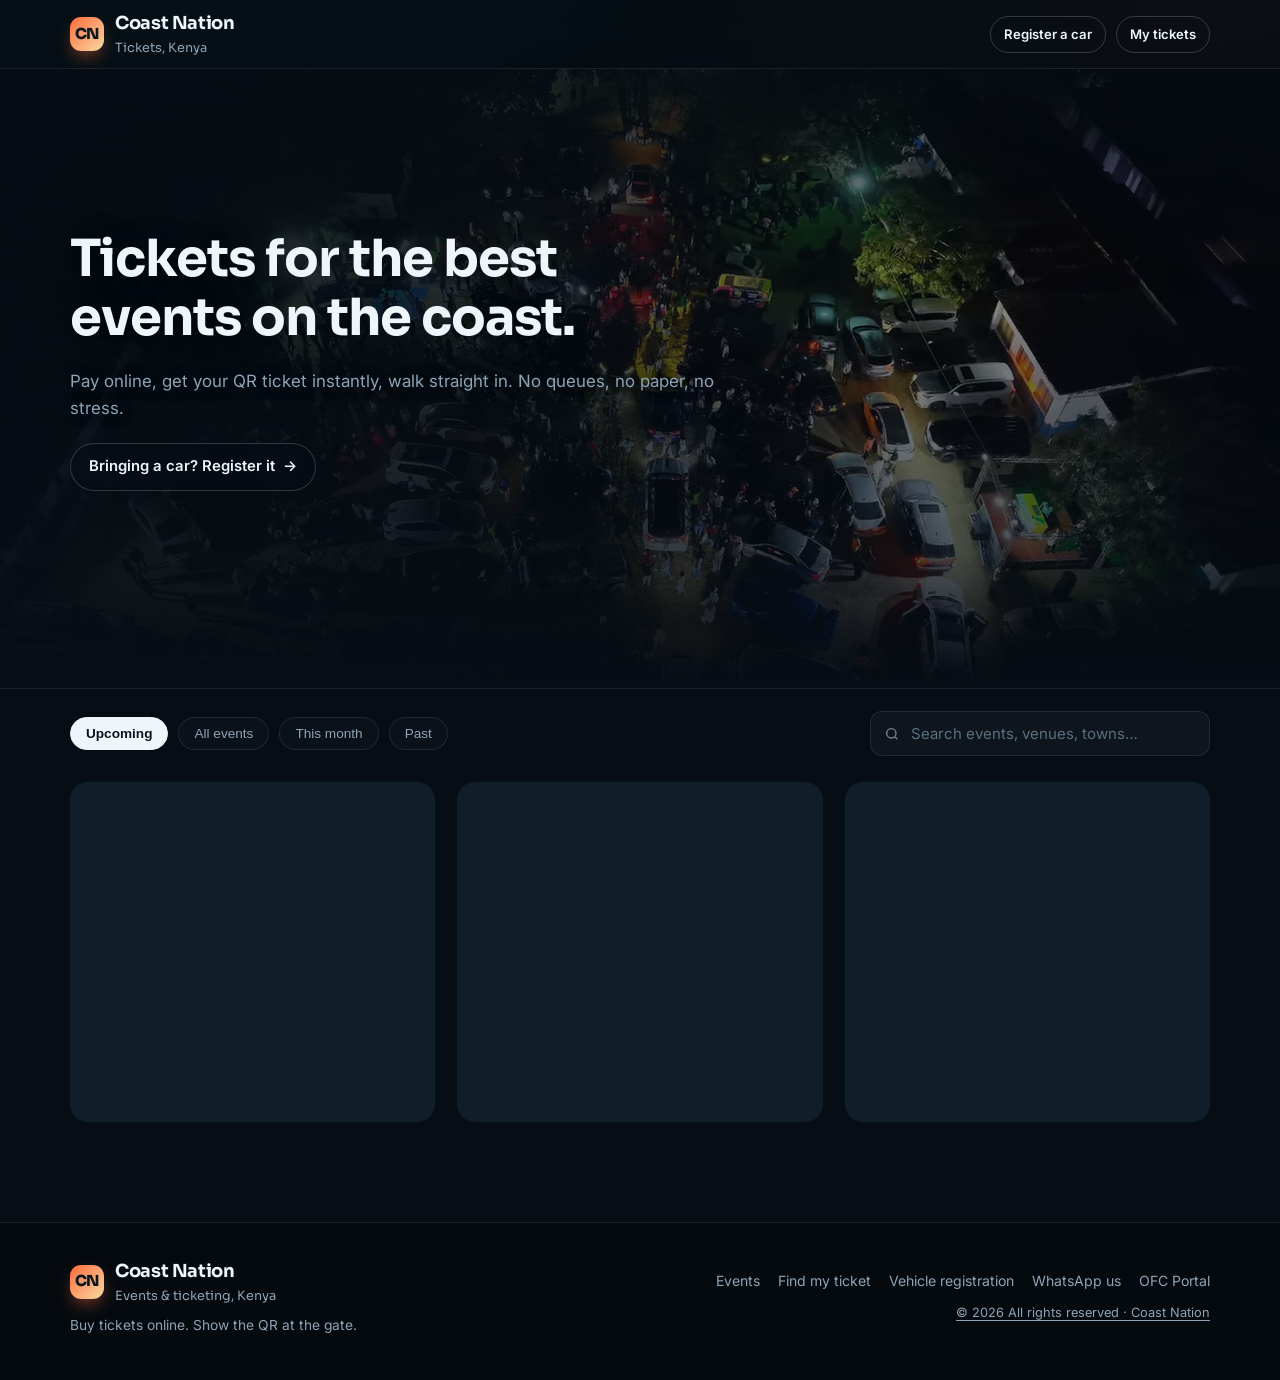
==== commit 3550d6fc: "Point mobile visitors to vehicle registration from the homepage and event page Co-Authored-By: Claud" ====
--- a/index.html
+++ b/index.html
@@ -8,7 +8,7 @@
 <link rel="preconnect" href="https://fonts.googleapis.com">
 <link rel="preconnect" href="https://fonts.gstatic.com" crossorigin>
 <link href="https://fonts.googleapis.com/css2?family=Sora:wght@400;600;700;800&family=Inter:wght@400;500;600;700&display=swap" rel="stylesheet">
-<link rel="stylesheet" href="assets/css/style.css?v=202610061915">
+<link rel="stylesheet" href="assets/css/style.css?v=202610061930">
 </head>
 <body>
 
@@ -26,6 +26,7 @@
   <div class="wrap hero-content">
     <h1>Tickets for the best<br>events on the coast.</h1>
     <p class="lead">Pay online, get your QR ticket instantly, walk straight in. No queues, no paper, no stress.</p>
+    <a class="btn btn-ghost hero-cta" href="vehicles.html">Bringing a car? Register it <span aria-hidden="true">→</span></a>
     <div class="hero-stats" id="heroStats"></div>
   </div>
 </section>
@@ -52,8 +53,8 @@
 <footer class="footer" id="footer"></footer>
 
 <script src="assets/js/vendor/supabase.js"></script>
-<script src="assets/js/config.js?v=202610061915"></script>
-<script src="assets/js/common.js?v=202610061915"></script>
-<script src="assets/js/public.js?v=202610061915"></script>
+<script src="assets/js/config.js?v=202610061930"></script>
+<script src="assets/js/common.js?v=202610061930"></script>
+<script src="assets/js/public.js?v=202610061930"></script>
 </body>
 </html>
--- a/assets/css/style.css
+++ b/assets/css/style.css
@@ -721,3 +721,7 @@
 .veh-note{margin-top:8px;color:#c7d6e2;font-style:italic}
 .veh-actions{display:flex;gap:8px;flex-wrap:wrap;margin-top:auto;padding-top:14px}
 .veh-approve{background:var(--ok);color:#04140d;border-color:var(--ok);font-weight:700}
+.hero-cta{margin:4px 0 18px;background:rgba(6,13,20,.45);backdrop-filter:blur(6px);-webkit-backdrop-filter:blur(6px)}
+.vr-link{display:block;margin-top:14px;padding:12px 14px;border:1px dashed var(--line-strong);border-radius:var(--radius-sm);font-size:.9rem;color:var(--muted);text-align:center}
+.vr-link b{color:var(--sand)}
+.vr-link:hover{border-color:var(--sand)}
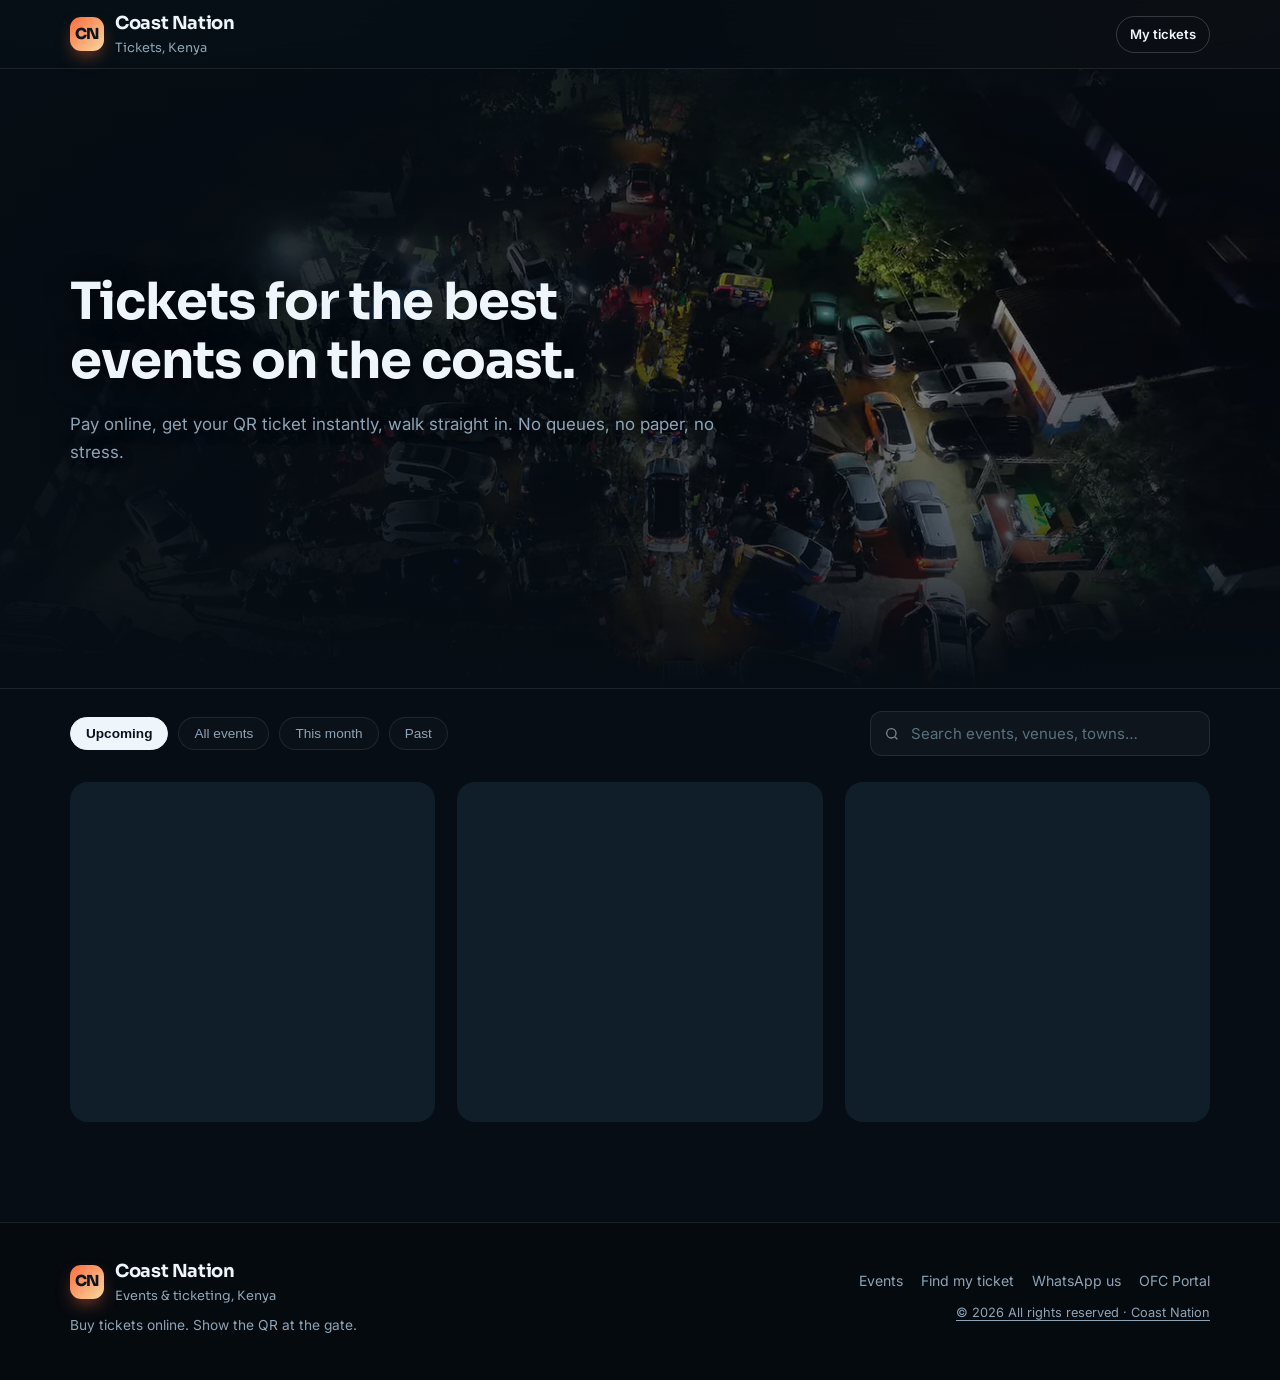
==== commit e8159ea0: "Owner/staff switch to open and close vehicle registration Closed: links hidden from the nav, footer," ====
--- a/index.html
+++ b/index.html
@@ -8,7 +8,7 @@
 <link rel="preconnect" href="https://fonts.googleapis.com">
 <link rel="preconnect" href="https://fonts.gstatic.com" crossorigin>
 <link href="https://fonts.googleapis.com/css2?family=Sora:wght@400;600;700;800&family=Inter:wght@400;500;600;700&display=swap" rel="stylesheet">
-<link rel="stylesheet" href="assets/css/style.css?v=202610061930">
+<link rel="stylesheet" href="assets/css/style.css?v=202610062000">
 </head>
 <body>
 
@@ -26,7 +26,7 @@
   <div class="wrap hero-content">
     <h1>Tickets for the best<br>events on the coast.</h1>
     <p class="lead">Pay online, get your QR ticket instantly, walk straight in. No queues, no paper, no stress.</p>
-    <a class="btn btn-ghost hero-cta" href="vehicles.html">Bringing a car? Register it <span aria-hidden="true">→</span></a>
+    <a class="btn btn-ghost hero-cta hidden" data-vr href="vehicles.html">Bringing a car? Register it <span aria-hidden="true">→</span></a>
     <div class="hero-stats" id="heroStats"></div>
   </div>
 </section>
@@ -53,8 +53,8 @@
 <footer class="footer" id="footer"></footer>
 
 <script src="assets/js/vendor/supabase.js"></script>
-<script src="assets/js/config.js?v=202610061930"></script>
-<script src="assets/js/common.js?v=202610061930"></script>
-<script src="assets/js/public.js?v=202610061930"></script>
+<script src="assets/js/config.js?v=202610062000"></script>
+<script src="assets/js/common.js?v=202610062000"></script>
+<script src="assets/js/public.js?v=202610062000"></script>
 </body>
 </html>
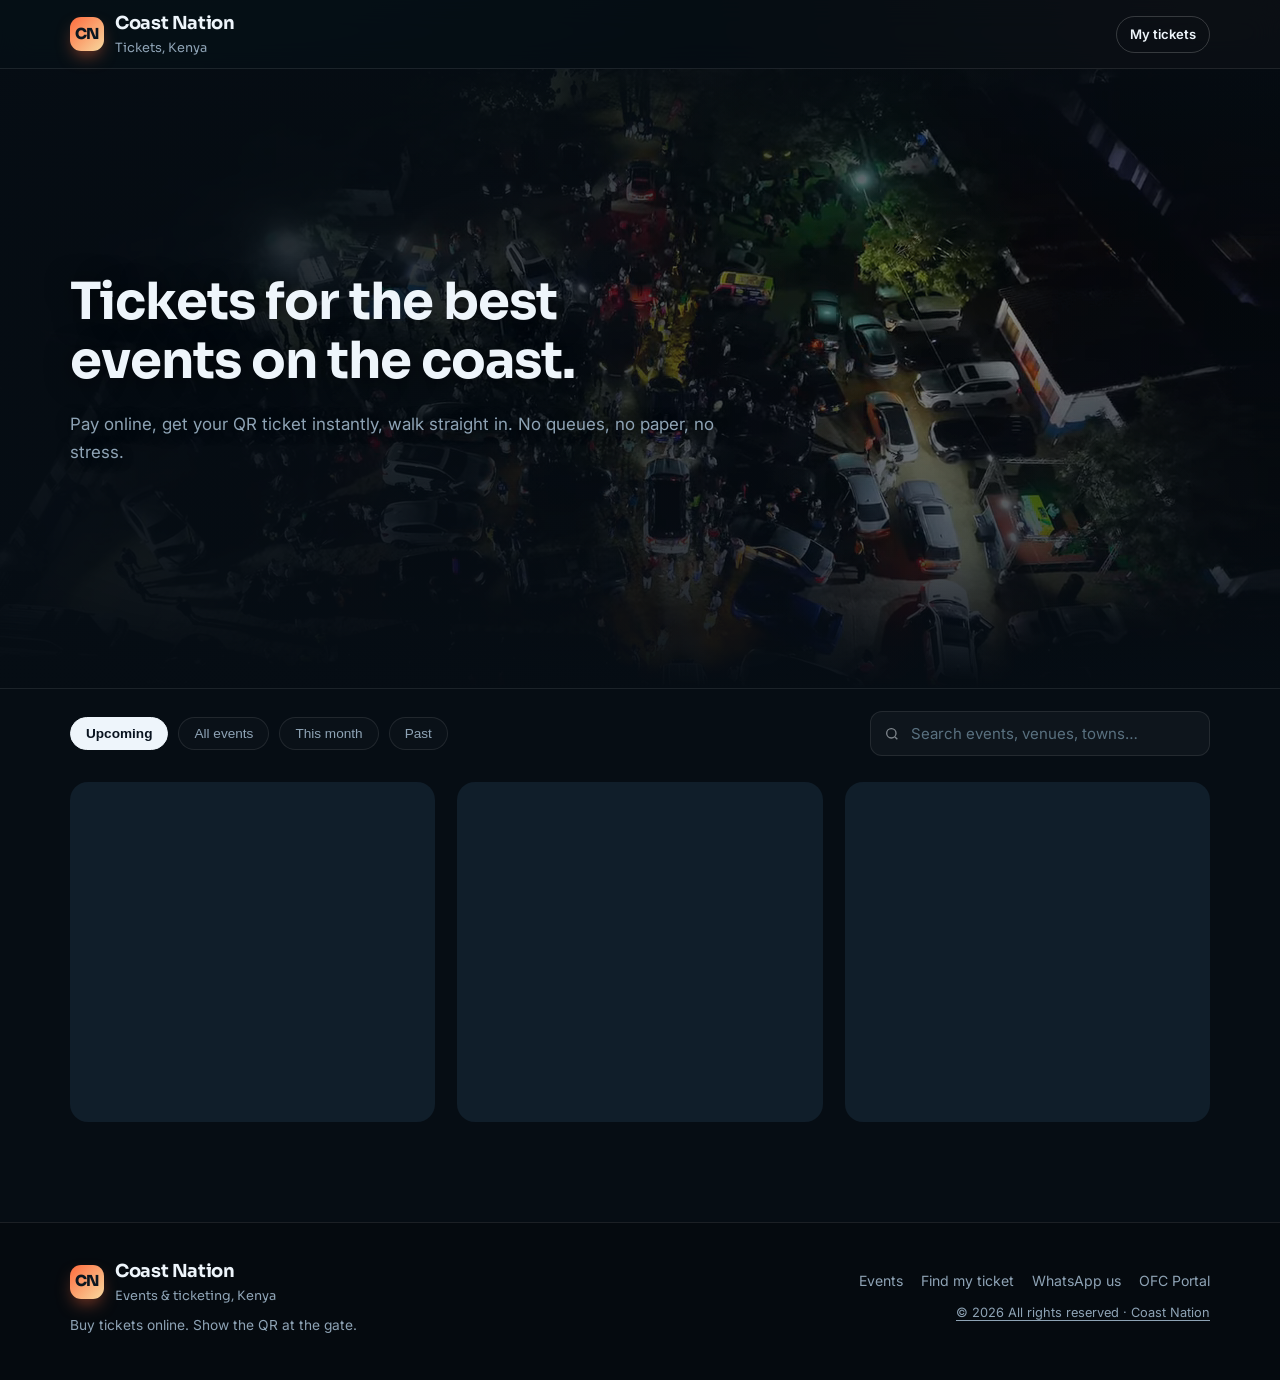
==== commit 47e42596: "Compact purchases table that fits without scrolling; slimmer car registration form - Dashboard: buye" ====
--- a/index.html
+++ b/index.html
@@ -8,7 +8,7 @@
 <link rel="preconnect" href="https://fonts.googleapis.com">
 <link rel="preconnect" href="https://fonts.gstatic.com" crossorigin>
 <link href="https://fonts.googleapis.com/css2?family=Sora:wght@400;600;700;800&family=Inter:wght@400;500;600;700&display=swap" rel="stylesheet">
-<link rel="stylesheet" href="assets/css/style.css?v=202610062000">
+<link rel="stylesheet" href="assets/css/style.css?v=202610071000">
 </head>
 <body>
 
@@ -53,8 +53,8 @@
 <footer class="footer" id="footer"></footer>
 
 <script src="assets/js/vendor/supabase.js"></script>
-<script src="assets/js/config.js?v=202610062000"></script>
-<script src="assets/js/common.js?v=202610062000"></script>
-<script src="assets/js/public.js?v=202610062000"></script>
+<script src="assets/js/config.js?v=202610071000"></script>
+<script src="assets/js/common.js?v=202610071000"></script>
+<script src="assets/js/public.js?v=202610071000"></script>
 </body>
 </html>
--- a/assets/css/style.css
+++ b/assets/css/style.css
@@ -725,3 +725,40 @@
 .vr-link{display:block;margin-top:14px;padding:12px 14px;border:1px dashed var(--line-strong);border-radius:var(--radius-sm);font-size:.9rem;color:var(--muted);text-align:center}
 .vr-link b{color:var(--sand)}
 .vr-link:hover{border-color:var(--sand)}
+
+/* ---------- purchases table: tight, no sideways scroll ---------- */
+table.orders{min-width:0;font-size:.84rem}
+table.orders th{padding:8px 12px;font-size:.66rem}
+table.orders td{padding:8px 12px;line-height:1.35}
+table.orders .num{text-align:right;white-space:nowrap}
+.orders .o-name{font-weight:600}
+.orders .o-sub{font-size:.76rem;color:var(--muted)}
+.orders .o-sub .ticket-code{font-size:.72rem;letter-spacing:.04em}
+.orders .c-tix{font-size:.8rem}
+.orders .o-codes{margin-top:3px;display:flex;flex-wrap:wrap;gap:4px 8px}
+.orders .o-codes .ticket-code{font-size:.7rem;letter-spacing:.04em}
+.orders .c-when{white-space:nowrap;color:var(--muted);font-size:.78rem}
+.orders .badge{font-size:.62rem;padding:2px 7px;margin-top:2px}
+.orders .row-actions{min-width:0;gap:4px;flex-wrap:nowrap}
+.orders .row-actions .btn-sm{padding:5px 9px;font-size:.74rem}
+.orders.compact .o-more{display:none}
+@media (max-width:1180px){.orders.full .c-act .row-actions{flex-wrap:wrap}}
+
+/* phones: buyer · amount · time on two lines; tap a full row for the rest */
+@media (max-width:640px){
+  .table-wrap:has(table.orders){border:0;border-radius:0;overflow:visible}
+  table.orders thead{display:none}
+  table.orders, table.orders tbody{display:block}
+  table.orders tr{display:grid;grid-template-columns:1fr auto;column-gap:12px;align-items:start;padding:10px 2px;border-top:1px solid var(--line)}
+  table.orders tr:first-child{border-top:0}
+  table.orders td{display:block;padding:0;border:0}
+  .orders .c-buyer{grid-column:1;grid-row:1}
+  .orders .c-amt{grid-column:2;grid-row:1}
+  .orders .c-when{grid-column:2;grid-row:2;text-align:right;font-size:.72rem}
+  .orders .hide-m, .orders .o-more{display:none}
+  .orders.full tr[data-row]{cursor:pointer}
+  .orders.full tr.open{background:rgba(255,255,255,.03);border-radius:12px;padding:10px}
+  .orders.full tr.open .o-more{display:block}
+  .orders.full tr.open td.hide-m{display:block;grid-column:1 / -1;margin-top:8px}
+  .orders.full tr.open .row-actions{justify-content:flex-start;flex-wrap:wrap}
+}
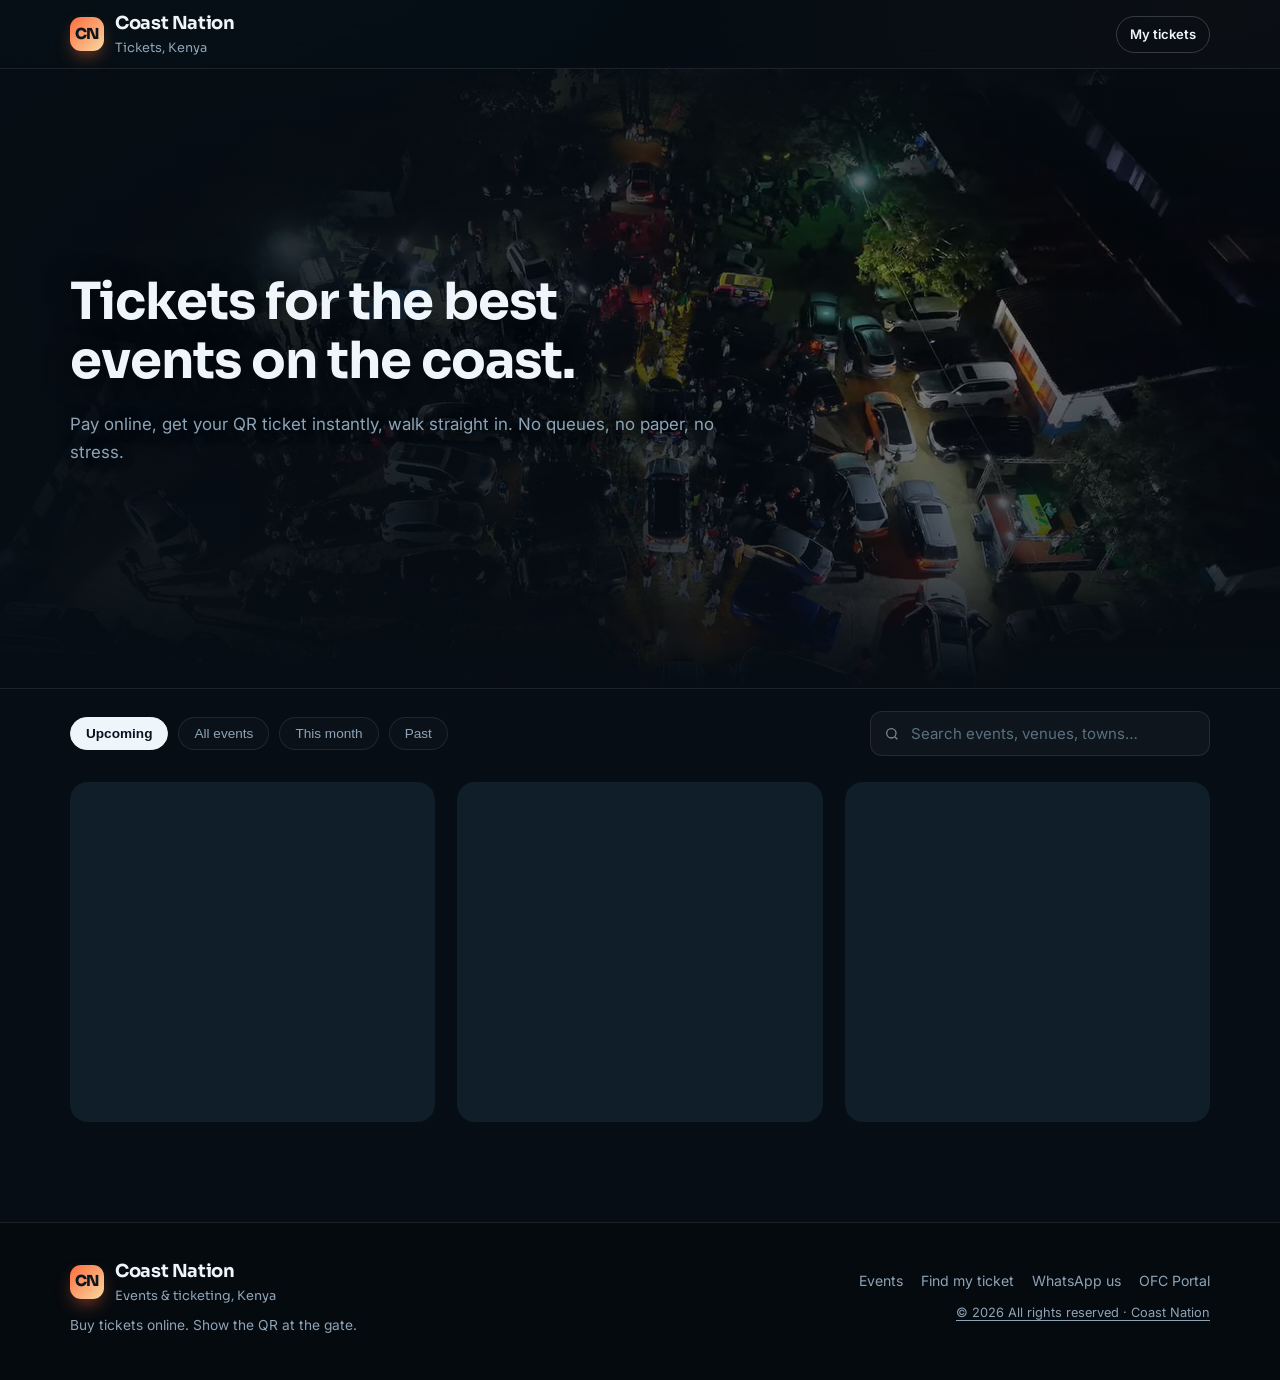
==== commit 3d35e456: "Purchases on phones: two lines per purchase Co-Authored-By: Claude Opus 5.5 <noreply@anthropic.com>" ====
--- a/index.html
+++ b/index.html
@@ -8,7 +8,7 @@
 <link rel="preconnect" href="https://fonts.googleapis.com">
 <link rel="preconnect" href="https://fonts.gstatic.com" crossorigin>
 <link href="https://fonts.googleapis.com/css2?family=Sora:wght@400;600;700;800&family=Inter:wght@400;500;600;700&display=swap" rel="stylesheet">
-<link rel="stylesheet" href="assets/css/style.css?v=202610071000">
+<link rel="stylesheet" href="assets/css/style.css?v=202610071010">
 </head>
 <body>
 
@@ -53,8 +53,8 @@
 <footer class="footer" id="footer"></footer>
 
 <script src="assets/js/vendor/supabase.js"></script>
-<script src="assets/js/config.js?v=202610071000"></script>
-<script src="assets/js/common.js?v=202610071000"></script>
-<script src="assets/js/public.js?v=202610071000"></script>
+<script src="assets/js/config.js?v=202610071010"></script>
+<script src="assets/js/common.js?v=202610071010"></script>
+<script src="assets/js/public.js?v=202610071010"></script>
 </body>
 </html>
--- a/assets/css/style.css
+++ b/assets/css/style.css
@@ -752,9 +752,9 @@
   table.orders tr{display:grid;grid-template-columns:1fr auto;column-gap:12px;align-items:start;padding:10px 2px;border-top:1px solid var(--line)}
   table.orders tr:first-child{border-top:0}
   table.orders td{display:block;padding:0;border:0}
-  .orders .c-buyer{grid-column:1;grid-row:1}
+  .orders .c-buyer{grid-column:1;grid-row:1 / span 2}
   .orders .c-amt{grid-column:2;grid-row:1}
-  .orders .c-when{grid-column:2;grid-row:2;text-align:right;font-size:.72rem}
+  .orders .c-when{grid-column:2;grid-row:2;text-align:right;font-size:.72rem;align-self:end}
   .orders .hide-m, .orders .o-more{display:none}
   .orders.full tr[data-row]{cursor:pointer}
   .orders.full tr.open{background:rgba(255,255,255,.03);border-radius:12px;padding:10px}
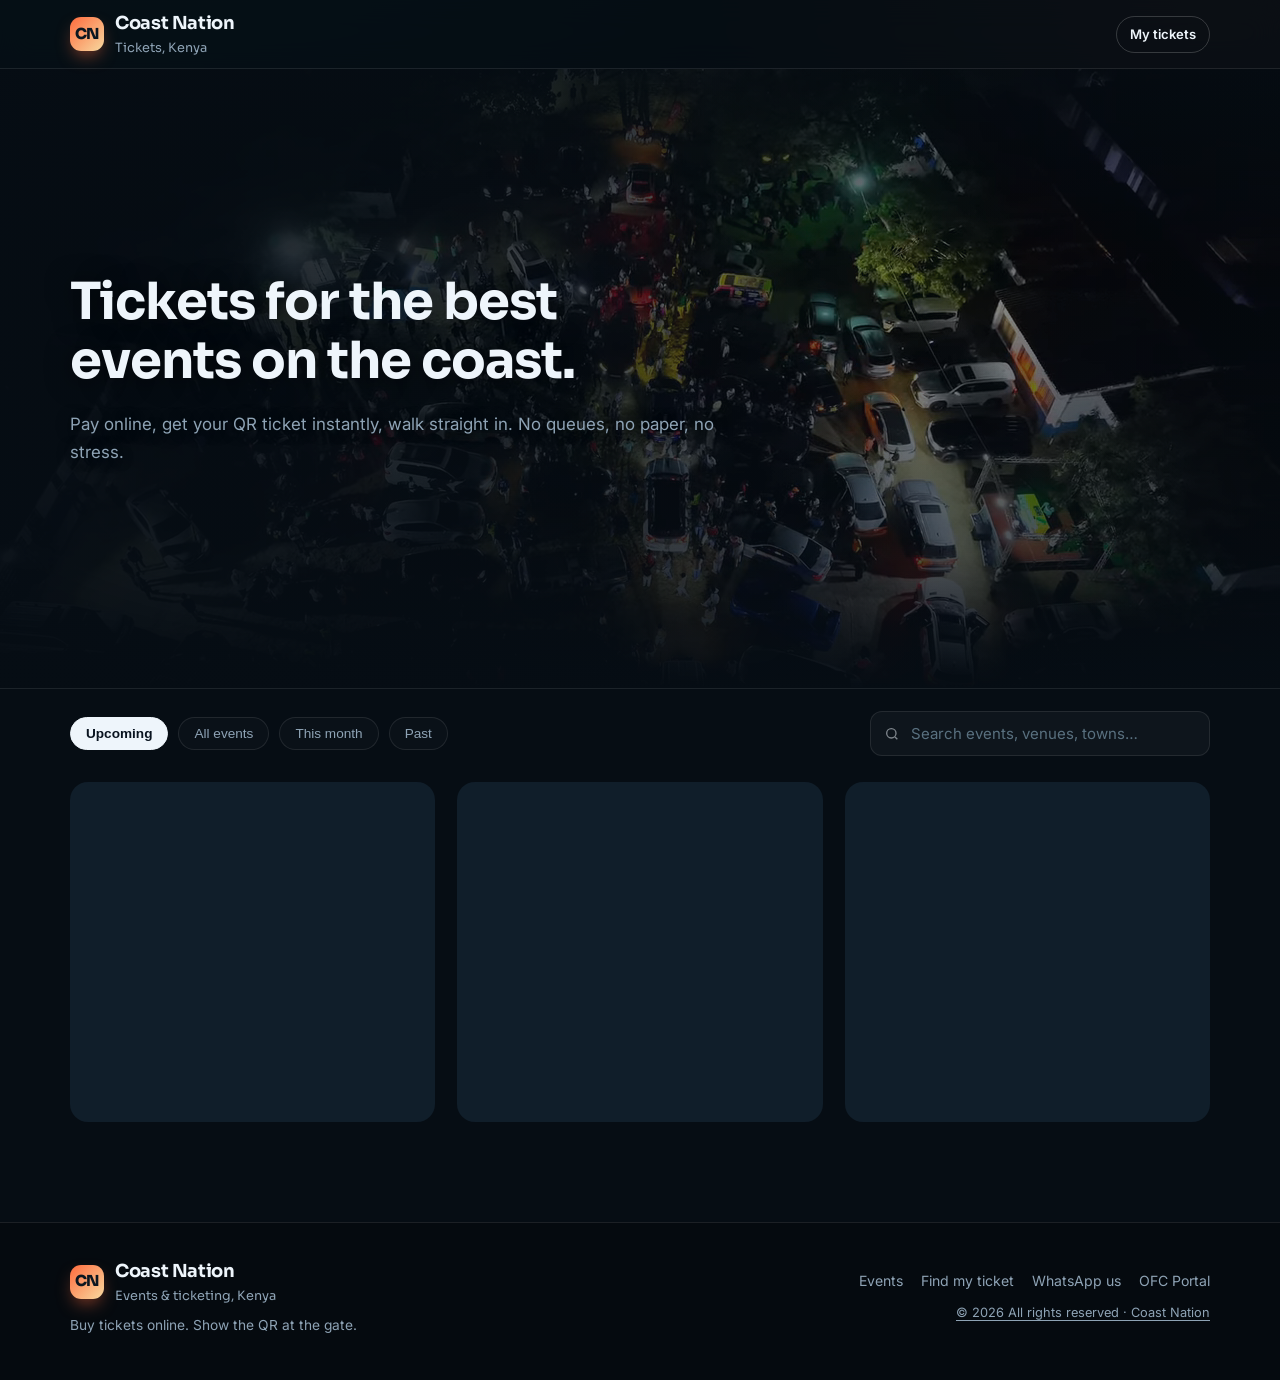
==== commit 34ad835f: "Ticket type tagline (e.g. 25 LEFT!) shown on the event card and event page Co-Authored-By: Claude Op" ====
--- a/index.html
+++ b/index.html
@@ -8,7 +8,7 @@
 <link rel="preconnect" href="https://fonts.googleapis.com">
 <link rel="preconnect" href="https://fonts.gstatic.com" crossorigin>
 <link href="https://fonts.googleapis.com/css2?family=Sora:wght@400;600;700;800&family=Inter:wght@400;500;600;700&display=swap" rel="stylesheet">
-<link rel="stylesheet" href="assets/css/style.css?v=202610071010">
+<link rel="stylesheet" href="assets/css/style.css?v=202610281200">
 </head>
 <body>
 
@@ -53,8 +53,8 @@
 <footer class="footer" id="footer"></footer>
 
 <script src="assets/js/vendor/supabase.js"></script>
-<script src="assets/js/config.js?v=202610071010"></script>
-<script src="assets/js/common.js?v=202610071010"></script>
-<script src="assets/js/public.js?v=202610071010"></script>
+<script src="assets/js/config.js?v=202610281200"></script>
+<script src="assets/js/common.js?v=202610281200"></script>
+<script src="assets/js/public.js?v=202610281200"></script>
 </body>
 </html>
--- a/assets/css/style.css
+++ b/assets/css/style.css
@@ -762,3 +762,9 @@
   .orders.full tr.open td.hide-m{display:block;grid-column:1 / -1;margin-top:8px}
   .orders.full tr.open .row-actions{justify-content:flex-start;flex-wrap:wrap}
 }
+
+/* ticket tagline badge ("25 LEFT!") */
+.tt-tagline{display:inline-block;margin-left:6px;padding:2px 8px;border-radius:999px;background:var(--coral);color:#fff;font-family:'Inter',sans-serif;font-size:.62rem;font-weight:800;letter-spacing:.06em;text-transform:uppercase;line-height:1.5;vertical-align:1px;animation:ttPulse 2.2s ease-in-out infinite}
+.price small .tt-tagline{margin-left:4px}
+@keyframes ttPulse{0%,100%{box-shadow:0 0 0 0 rgba(255,107,61,.55)}50%{box-shadow:0 0 0 5px rgba(255,107,61,0)}}
+@media (prefers-reduced-motion: reduce){.tt-tagline{animation:none}}
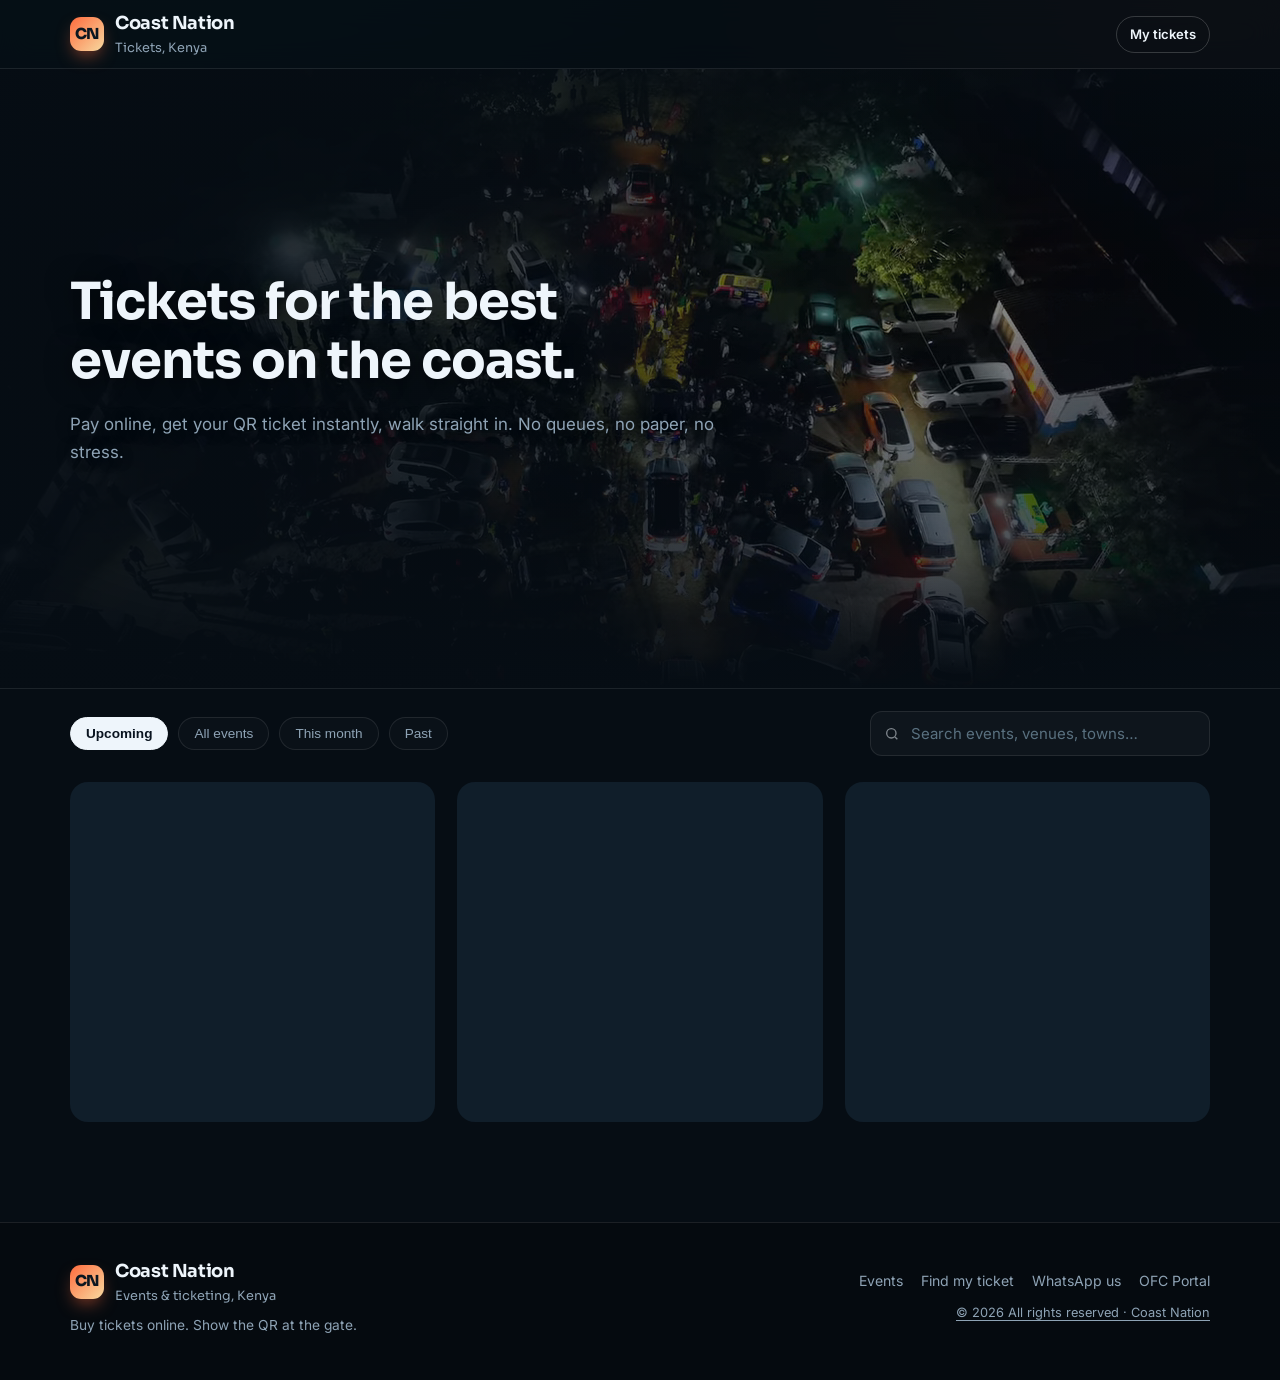
==== commit 5485a9eb: "OFC Portal: no sign-in, auto-admit on scan, 1x/2x zoom - Opening the portal is enough; the gate chec" ====
--- a/index.html
+++ b/index.html
@@ -8,7 +8,7 @@
 <link rel="preconnect" href="https://fonts.googleapis.com">
 <link rel="preconnect" href="https://fonts.gstatic.com" crossorigin>
 <link href="https://fonts.googleapis.com/css2?family=Sora:wght@400;600;700;800&family=Inter:wght@400;500;600;700&display=swap" rel="stylesheet">
-<link rel="stylesheet" href="assets/css/style.css?v=202610281200">
+<link rel="stylesheet" href="assets/css/style.css?v=202611071100">
 </head>
 <body>
 
@@ -53,8 +53,8 @@
 <footer class="footer" id="footer"></footer>
 
 <script src="assets/js/vendor/supabase.js"></script>
-<script src="assets/js/config.js?v=202610281200"></script>
-<script src="assets/js/common.js?v=202610281200"></script>
-<script src="assets/js/public.js?v=202610281200"></script>
+<script src="assets/js/config.js?v=202611071100"></script>
+<script src="assets/js/common.js?v=202611071100"></script>
+<script src="assets/js/public.js?v=202611071100"></script>
 </body>
 </html>
--- a/assets/css/style.css
+++ b/assets/css/style.css
@@ -768,3 +768,26 @@
 .price small .tt-tagline{margin-left:4px}
 @keyframes ttPulse{0%,100%{box-shadow:0 0 0 0 rgba(255,107,61,.55)}50%{box-shadow:0 0 0 5px rgba(255,107,61,0)}}
 @media (prefers-reduced-motion: reduce){.tt-tagline{animation:none}}
+
+/* ---------- OFC Portal v2: straight in, auto-admit ---------- */
+.gate-live{display:inline-flex;align-items:center;gap:7px;font-size:.78rem;font-weight:700;color:var(--ok);letter-spacing:.04em;text-transform:uppercase}
+.gate-live i{width:8px;height:8px;border-radius:50%;background:var(--ok);box-shadow:0 0 0 0 rgba(61,220,151,.6);animation:livePulse 1.8s infinite}
+@keyframes livePulse{0%{box-shadow:0 0 0 0 rgba(61,220,151,.55)}70%{box-shadow:0 0 0 8px rgba(61,220,151,0)}100%{box-shadow:0 0 0 0 rgba(61,220,151,0)}}
+.gate-scan{padding:14px}
+.gate-cam{position:relative;border-radius:18px;overflow:hidden;background:#000;min-height:300px}
+.gate-cam .gate-reader{margin:0;border-radius:0}
+.gate-cam video{width:100% !important;display:block}
+.gate-cam-off{position:absolute;inset:0;display:flex;flex-direction:column;align-items:center;justify-content:center;padding:20px;text-align:center;background:radial-gradient(circle at 50% 40%,#13283a,#05090d)}
+.gate-cam-off.hidden{display:none}
+.gate-zoom{position:absolute;left:50%;bottom:14px;transform:translateX(-50%);display:flex;gap:4px;padding:4px;border-radius:999px;background:rgba(0,0,0,.55);backdrop-filter:blur(8px);-webkit-backdrop-filter:blur(8px);z-index:5}
+.gate-zoom.hidden{display:none}
+.gate-zoom button{min-width:46px;height:36px;border-radius:999px;border:0;background:transparent;color:#fff;font-weight:800;font-size:.9rem;cursor:pointer}
+.gate-zoom button.active{background:#fff;color:#000}
+.gate-scan .gate-code{margin-top:14px}
+.gate-main #statsBox{margin-top:14px}
+.verdict-timer{height:4px;border-radius:999px;margin-top:16px;background:currentColor;opacity:.5;transform-origin:left;animation:verdictTimer linear forwards}
+.verdict.ok .verdict-timer{color:var(--ok)}
+.verdict.warn .verdict-timer{color:var(--warn)}
+.verdict.bad .verdict-timer{color:var(--danger)}
+@keyframes verdictTimer{from{transform:scaleX(1)}to{transform:scaleX(0)}}
+.verdict.ok .verdict-title{font-size:1.75rem}
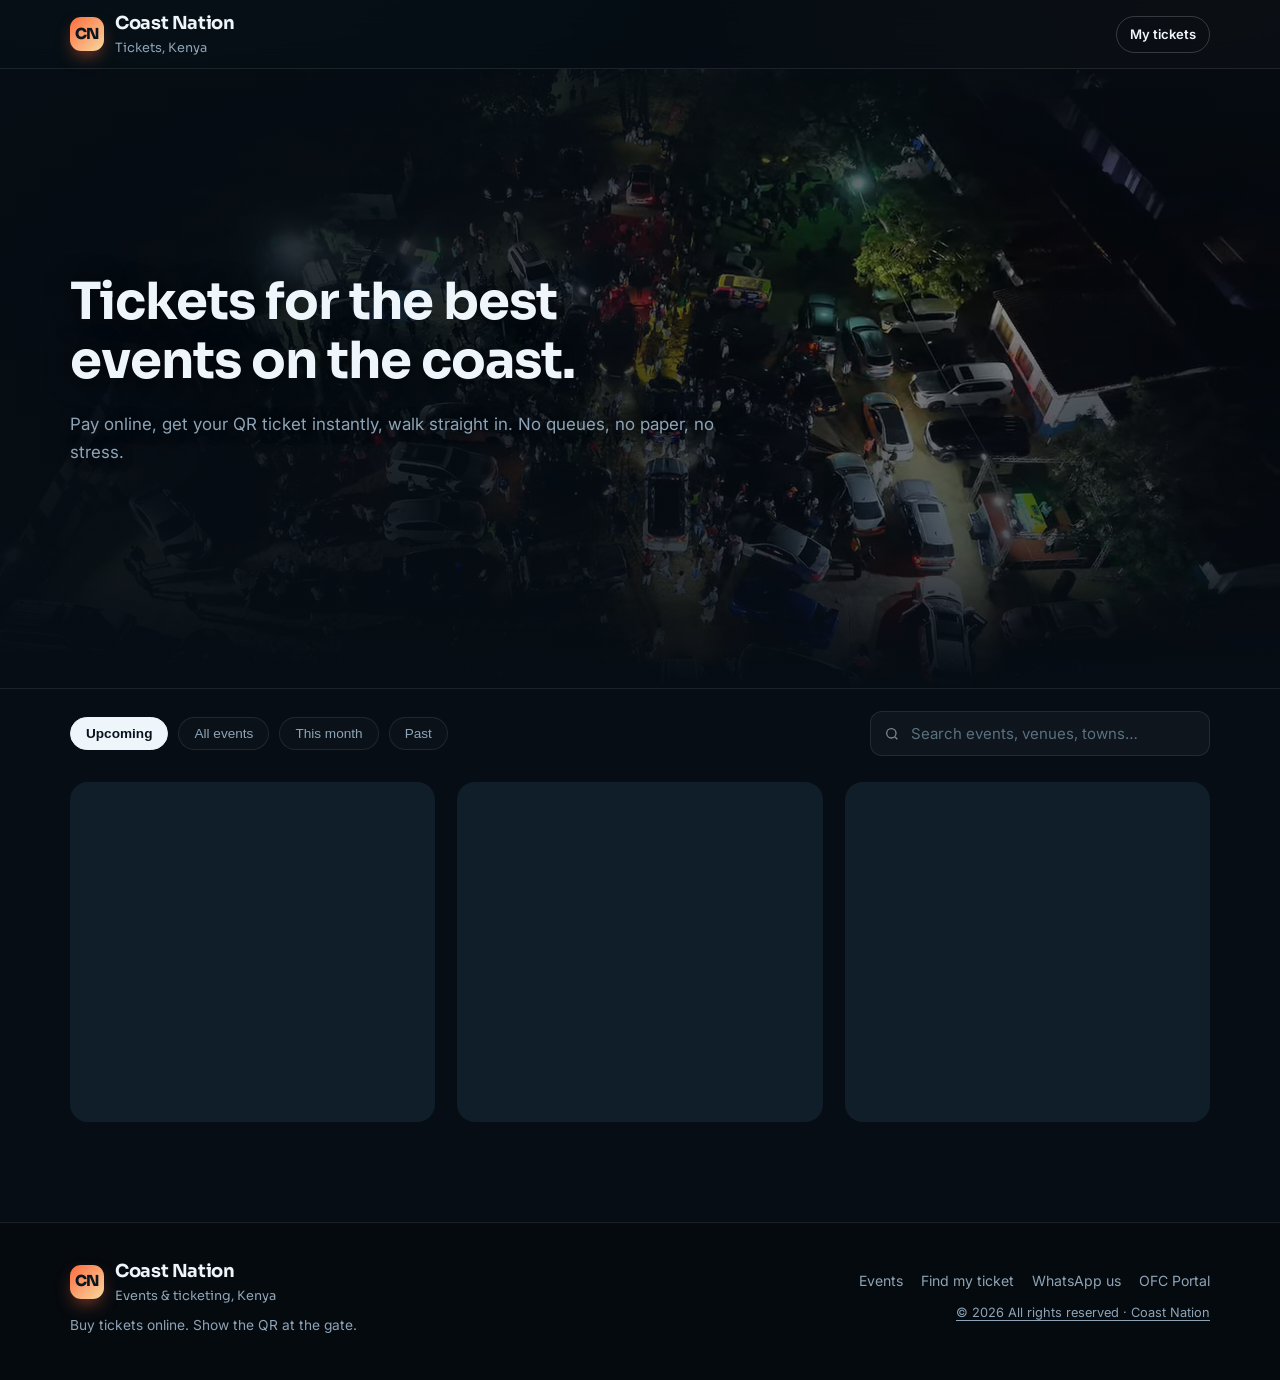
==== commit 4c3032d4: "Gate sales: while gate check-ins are on, the event sells only the gate ticket Pick a quantity and pa" ====
--- a/index.html
+++ b/index.html
@@ -8,7 +8,7 @@
 <link rel="preconnect" href="https://fonts.googleapis.com">
 <link rel="preconnect" href="https://fonts.gstatic.com" crossorigin>
 <link href="https://fonts.googleapis.com/css2?family=Sora:wght@400;600;700;800&family=Inter:wght@400;500;600;700&display=swap" rel="stylesheet">
-<link rel="stylesheet" href="assets/css/style.css?v=202611071100">
+<link rel="stylesheet" href="assets/css/style.css?v=202611071300">
 </head>
 <body>
 
@@ -53,8 +53,8 @@
 <footer class="footer" id="footer"></footer>
 
 <script src="assets/js/vendor/supabase.js"></script>
-<script src="assets/js/config.js?v=202611071100"></script>
-<script src="assets/js/common.js?v=202611071100"></script>
-<script src="assets/js/public.js?v=202611071100"></script>
+<script src="assets/js/config.js?v=202611071300"></script>
+<script src="assets/js/common.js?v=202611071300"></script>
+<script src="assets/js/public.js?v=202611071300"></script>
 </body>
 </html>
--- a/assets/css/style.css
+++ b/assets/css/style.css
@@ -791,3 +791,21 @@
 .verdict.bad .verdict-timer{color:var(--danger)}
 @keyframes verdictTimer{from{transform:scaleX(1)}to{transform:scaleX(0)}}
 .verdict.ok .verdict-title{font-size:1.75rem}
+
+/* ---------- gate sales: one ticket, a quantity, pay ---------- */
+.gs-wrap{grid-column:1/-1;display:flex;justify-content:center}
+.gs-card{width:100%;max-width:460px;padding:24px;border-color:rgba(255,107,61,.35);background:linear-gradient(160deg,var(--card),#1a2230)}
+.gs-head{display:flex;gap:12px;align-items:center}
+.gs-poster{width:54px;height:54px;border-radius:12px;object-fit:cover;flex:none;border:1px solid var(--line-strong)}
+.gs-poster.placeholder{display:grid;place-items:center;background:linear-gradient(135deg,#123044,#1d4a4a);font-family:Sora,sans-serif;font-weight:700;color:rgba(255,255,255,.4)}
+.gs-kicker{font-weight:700;letter-spacing:.02em}
+.gs-title{font-size:clamp(1.6rem,6vw,2.1rem);text-transform:uppercase;letter-spacing:-.01em;margin:20px 0 16px}
+.gs-ticket{display:flex;justify-content:space-between;align-items:center;gap:12px;padding:16px 18px;border-radius:16px;background:rgba(255,107,61,.1);border:1px solid rgba(255,107,61,.35)}
+.gs-name{font-family:'Sora',sans-serif;font-weight:700;font-size:1.25rem}
+.gs-price{font-family:'Sora',sans-serif;font-weight:800;font-size:1.35rem;color:var(--coral);white-space:nowrap}
+.gs-qty-row{display:flex;justify-content:space-between;align-items:center;margin:18px 0}
+.gs-qty{display:flex;align-items:center;gap:14px}
+.gs-qty button{width:48px;height:48px;border-radius:14px;border:1px solid var(--line-strong);background:var(--card-2);color:var(--text);font-size:1.5rem;cursor:pointer}
+.gs-qty button:disabled{opacity:.35;cursor:not-allowed}
+.gs-qty b{font-family:'Sora',sans-serif;font-size:1.6rem;min-width:28px;text-align:center}
+.gs-pay{padding:17px;font-size:1.1rem}
